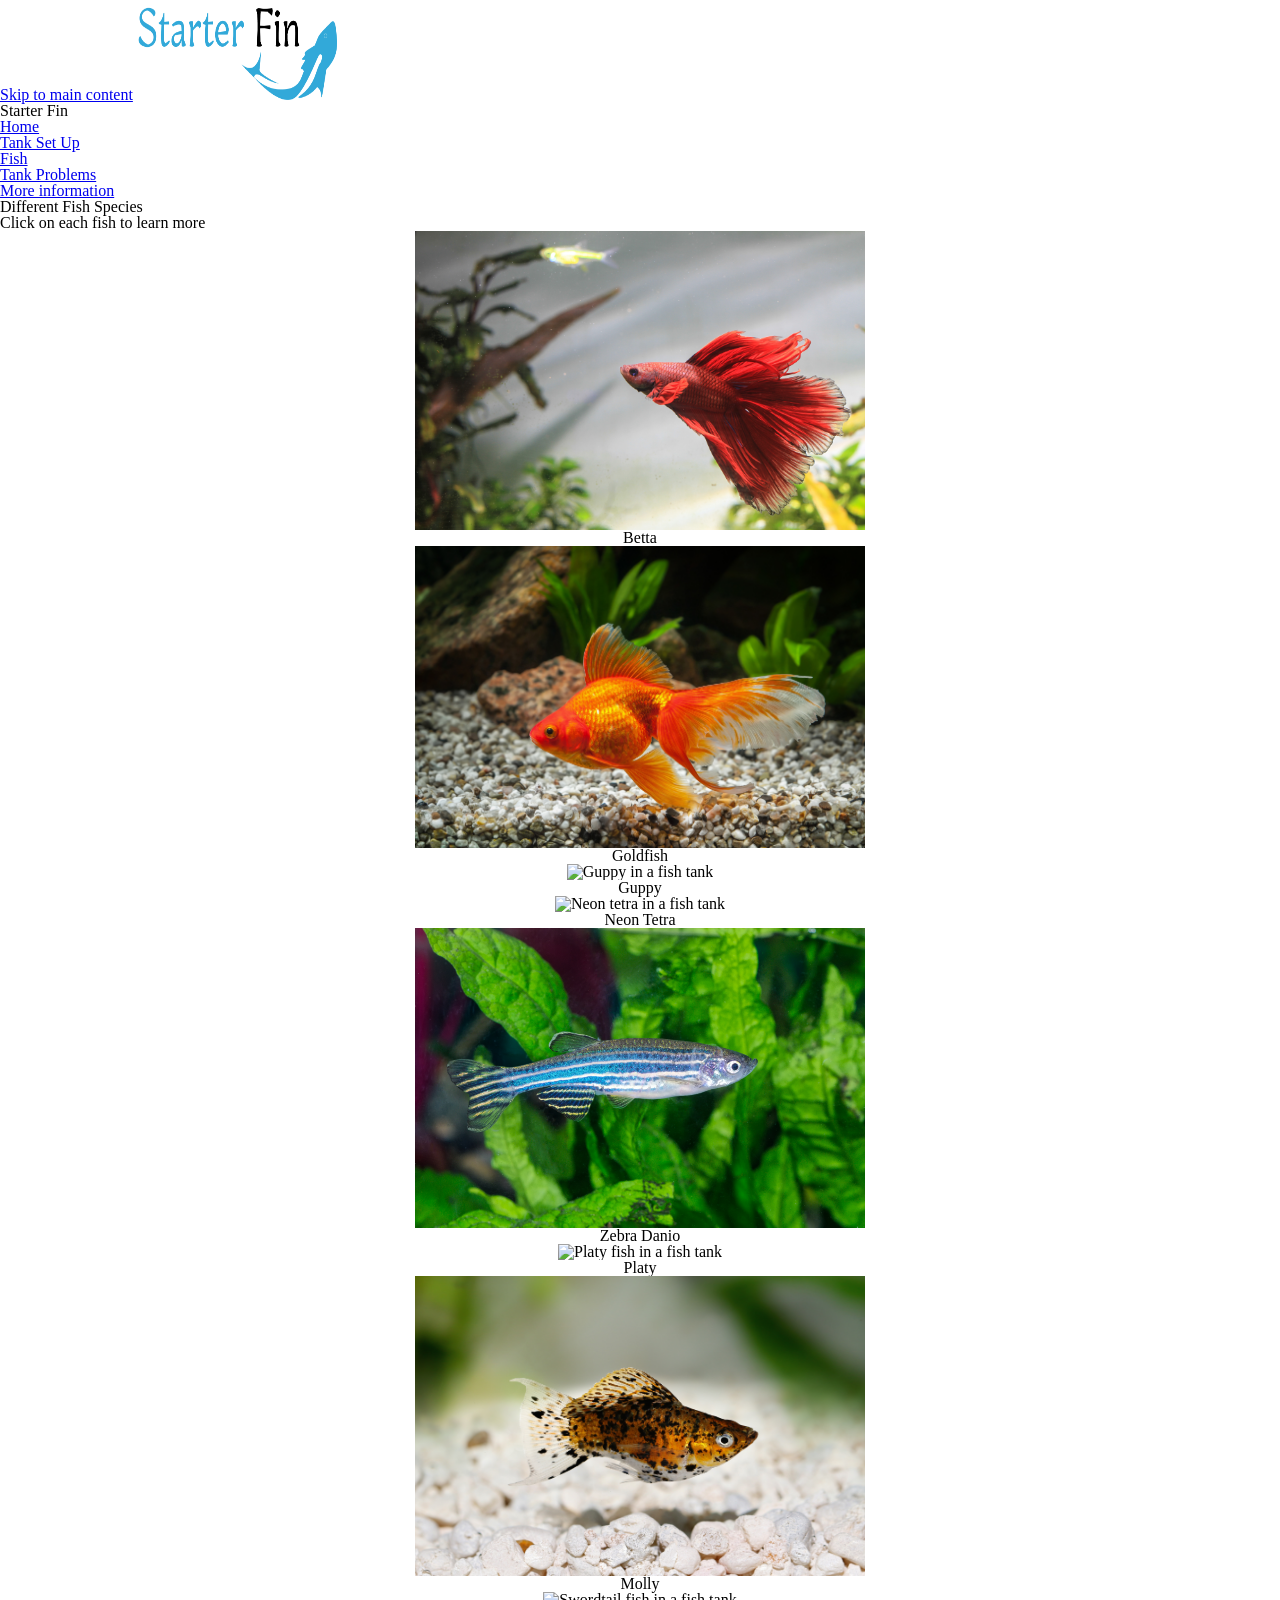
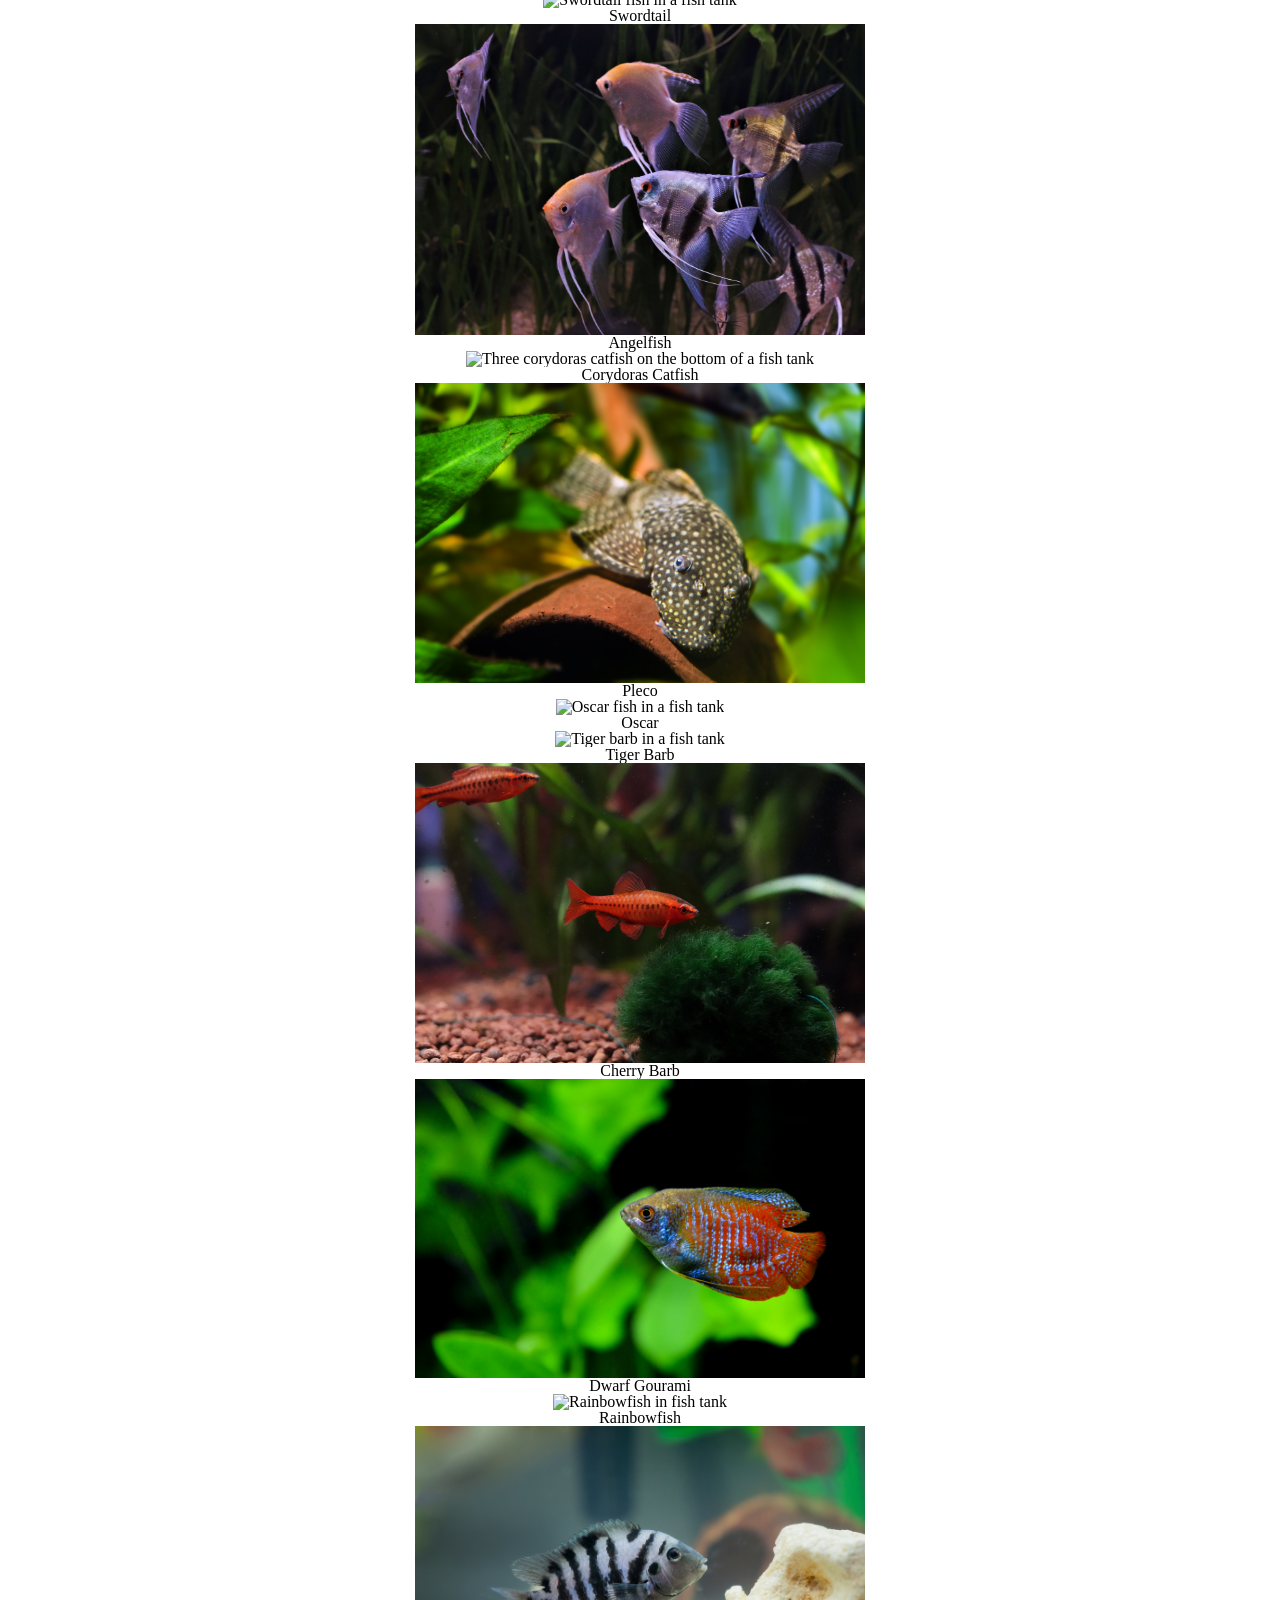
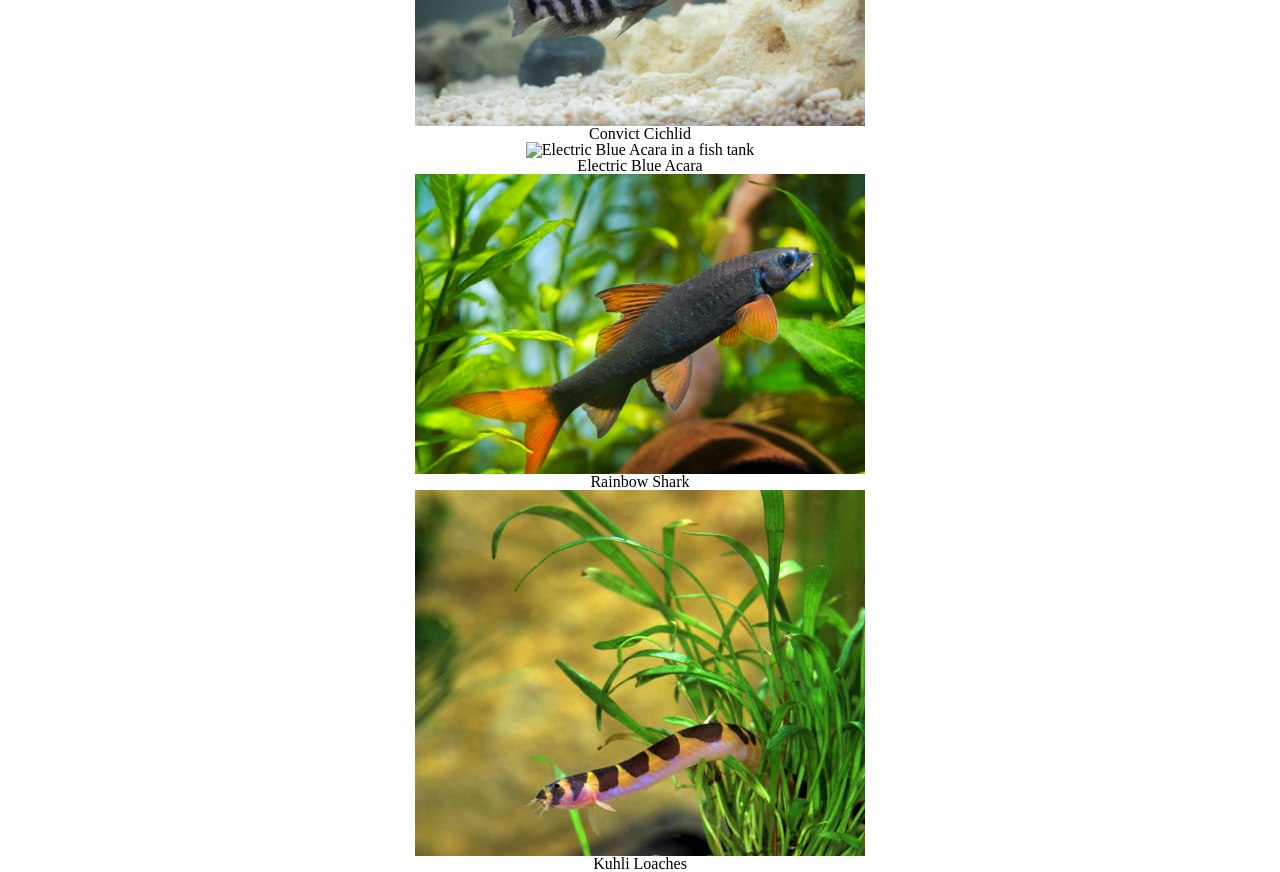
==== fish.html @ 80aa9c5f "Updates" ====
<!doctype html>
<html lang="en">
    <head>
        <title>Fish Compatibility Guide & Tank Mate Chart | Starter Fin</title>
        <meta name="robots" content="index, follow">
        <meta charset="UTF-8">
        <meta name="viewport" content="width=device-width, initial-scale=1.0">
        <meta name="author" content="Abby Napier">
        <meta name="description" content=""><!--TO DO-->
	    <meta property="og:title" content="!"><!--TO DO-->
	    <meta property="og:url" content=""><!--TO DO-->
	    <meta property="og:type" content="Website">
	    <meta property="og:image" content=""><!--TO DO-->
        <link rel="apple-touch-icon" sizes="180x180" href="images/apple-touch-icon.png">
        <link rel="icon" type="image/png" sizes="32x32" href="images/favicon-32x32.png">
        <link rel="icon" type="image/png" sizes="16x16" href="images/favicon-16x16.png">
        <link rel="manifest" href="images/site.webmanifest">
        <link rel="stylesheet" href="styles.css">
        <script src="https://code.jquery.com/jquery-3.6.0.min.js"></script>
	    <script src="myScript.js"></script>
    </head>
    <body>
        <header>
                 <a class="skip-link" href='#main'>Skip to main content</a><!--CSS THIS-->
                 <img src="images/logo-light.png" alt="starter fin with fish logo underneath">
                <h1>Starter Fin</h1>
                <nav>
                    <ul>
                        <li><a href="index.html">Home</a></li>
                        <li><a href="tank_setup.html">Tank Set Up</a></li>
                        <li><a href="#">Fish</a></li>
                        <li><a href="problems.html">Tank Problems</a></li>
                        <li><a href="links.html">More information</a></li>
                    </ul>
                </nav>
        </header>
        <main id="main">
            <h2>Different Fish Species</h2>
            <h3>Click on each fish to learn more</h3>
            <div class="fish-types">
                <div class="fish-item" id="fish1">
                    <img src="images/betta.jpeg" alt="Betta Fish in a fish tank">
                    <span>Betta</span>
                </div>
                <div class="fish-item" id="fish2">
                    <img src="images/goldfish.jpeg" alt="Goldfish in a fish tank">
                    <span>Goldfish</span>
                </div>
                <div class="fish-item" id="fish3">
                    <img src="images/guppy.jpeg" alt="Guppy in a fish tank">
                    <span>Guppy</span>
                </div>
                <div class="fish-item" id="fish4">
                    <img src="images/neon-tetra.jpeg" alt="Neon tetra in a fish tank">
                    <span>Neon Tetra</span>
                </div>
                <div class="fish-item" id="fish5">
                    <img src="images/danio.jpeg" alt="Zebra danio in a fish tank">
                    <span>Zebra Danio</span>
                </div>
                <div class="fish-item" id="fish6">
                    <img src="images/platty.jpeg" alt="Platy fish in a fish tank">
                    <span>Platy</span>
                </div>
                <div class="fish-item" id="fish7">
                    <img src="images/molly.jpeg" alt="Molly fish in a fish tank">
                    <span>Molly</span>
                </div>
                <div class="fish-item" id="fish8">
                    <img src="images/swordtail.jpeg" alt="Swordtail fish in a fish tank">
                    <span>Swordtail</span>
                </div>
                <div class="fish-item" id="fish9">
                    <img src="images/angelfish.jpeg" alt="Several angelfish in a fish tank">
                    <span>Angelfish</span>
                </div>
                <div class="fish-item" id="fish10">
                    <img src="images/cory.jpeg" alt="Three corydoras catfish on the bottom of a fish tank">
                    <span>Corydoras Catfish</span>
                </div>
                <div class="fish-item" id="fish11">
                    <img src="images/pleco.jpeg" alt="Pleco fish on a coconut shell in a fish tank">
                    <span>Pleco</span>
                </div>
                <div class="fish-item" id="fish12">
                    <img src="images/oscar.jpeg" alt="Oscar fish in a fish tank">
                    <span>Oscar</span>
                </div>
                <div class="fish-item" id="fish13">
                    <img src="images/tigerbarb.jpeg" alt="Tiger barb in a fish tank">
                    <span>Tiger Barb</span>
                </div>
                <div class="fish-item" id="fish14">
                    <img src="images/cherrybarb.jpeg" alt="Cherry barb swimming">
                    <span>Cherry Barb</span>
                </div>
                <div class="fish-item" id="fish15">
                    <img src="images/dwarfgourami.jpeg" alt="Dwarf gourami swimming in a fish tank">
                    <span>Dwarf Gourami</span>
                </div>
                <div class="fish-item" id="fish16">
                    <img src="images/rainbowfish.jpeg" alt="Rainbowfish in fish tank">
                    <span>Rainbowfish</span>
                </div>
                <div class="fish-item" id="fish17">
                    <img src="images/convictcichled.jpeg" alt="Convict Cichlid in a fish tank">
                    <span>Convict Cichlid</span>
                </div>
                <div class="fish-item" id="fish18">
                    <img src="images/electricblueacara.jpeg" alt="Electric Blue Acara in a fish tank">
                    <span>Electric Blue Acara</span>
                </div>
                <div class="fish-item" id="fish19">
                    <img src="images/rainbowshark.jpeg" alt="Rainbow shark in a fish tank">
                    <span>Rainbow Shark</span>
                </div>
                <div class="fish-item" id="fish20">
                    <img src="images/loach.jpeg" alt="Kuhli loach in a fish tank">
                    <span>Kuhli Loaches</span>
                </div>

            </div>
            
        </main>
        <footer>

        </footer>
    </body>
</html>
---- styles.css ----
/* http://meyerweb.com/eric/tools/css/reset/ 
   v2.0 | 20110126
   License: none (public domain)
*/

html, body, div, span, applet, object, iframe,
h1, h2, h3, h4, h5, h6, p, blockquote, pre,
a, abbr, acronym, address, big, cite, code,
del, dfn, em, img, ins, kbd, q, s, samp,
small, strike, strong, sub, sup, tt, var,
b, u, i, center,
dl, dt, dd, ol, ul, li,
fieldset, form, label, legend,
table, caption, tbody, tfoot, thead, tr, th, td,
article, aside, canvas, details, embed, 
figure, figcaption, footer, header, hgroup, 
menu, nav, output, ruby, section, summary,
time, mark, audio, video {
	margin: 0;
	padding: 0;
	border: 0;
	font-size: 100%;
	font: inherit;
	vertical-align: baseline;
}
/* HTML5 display-role reset for older browsers */
article, aside, details, figcaption, figure, 
footer, header, hgroup, menu, nav, section {
	display: block;
}
body {
	line-height: 1;
}
ol, ul {
	list-style: none;
}
blockquote, q {
	quotes: none;
}
blockquote:before, blockquote:after,
q:before, q:after {
	content: '';
	content: none;
}
table {
	border-collapse: collapse;
	border-spacing: 0;
}


/*Code by Abby Napier */

.fish-item {
    cursor: pointer;
    display: flex;
    flex-direction: column; 
    margin: auto;
    align-items: center;  
    max-width: 450px;    
            
}

.fish-item img {
    max-width: 450px;       
}

.fish-info {
    display: none;
    max-width: 450px;      
    text-align: center;
}

#fish-problems img, #tank-problems img{
    max-width: 600px;
}

header img{
    width: 200px;
    height: 100px;
}
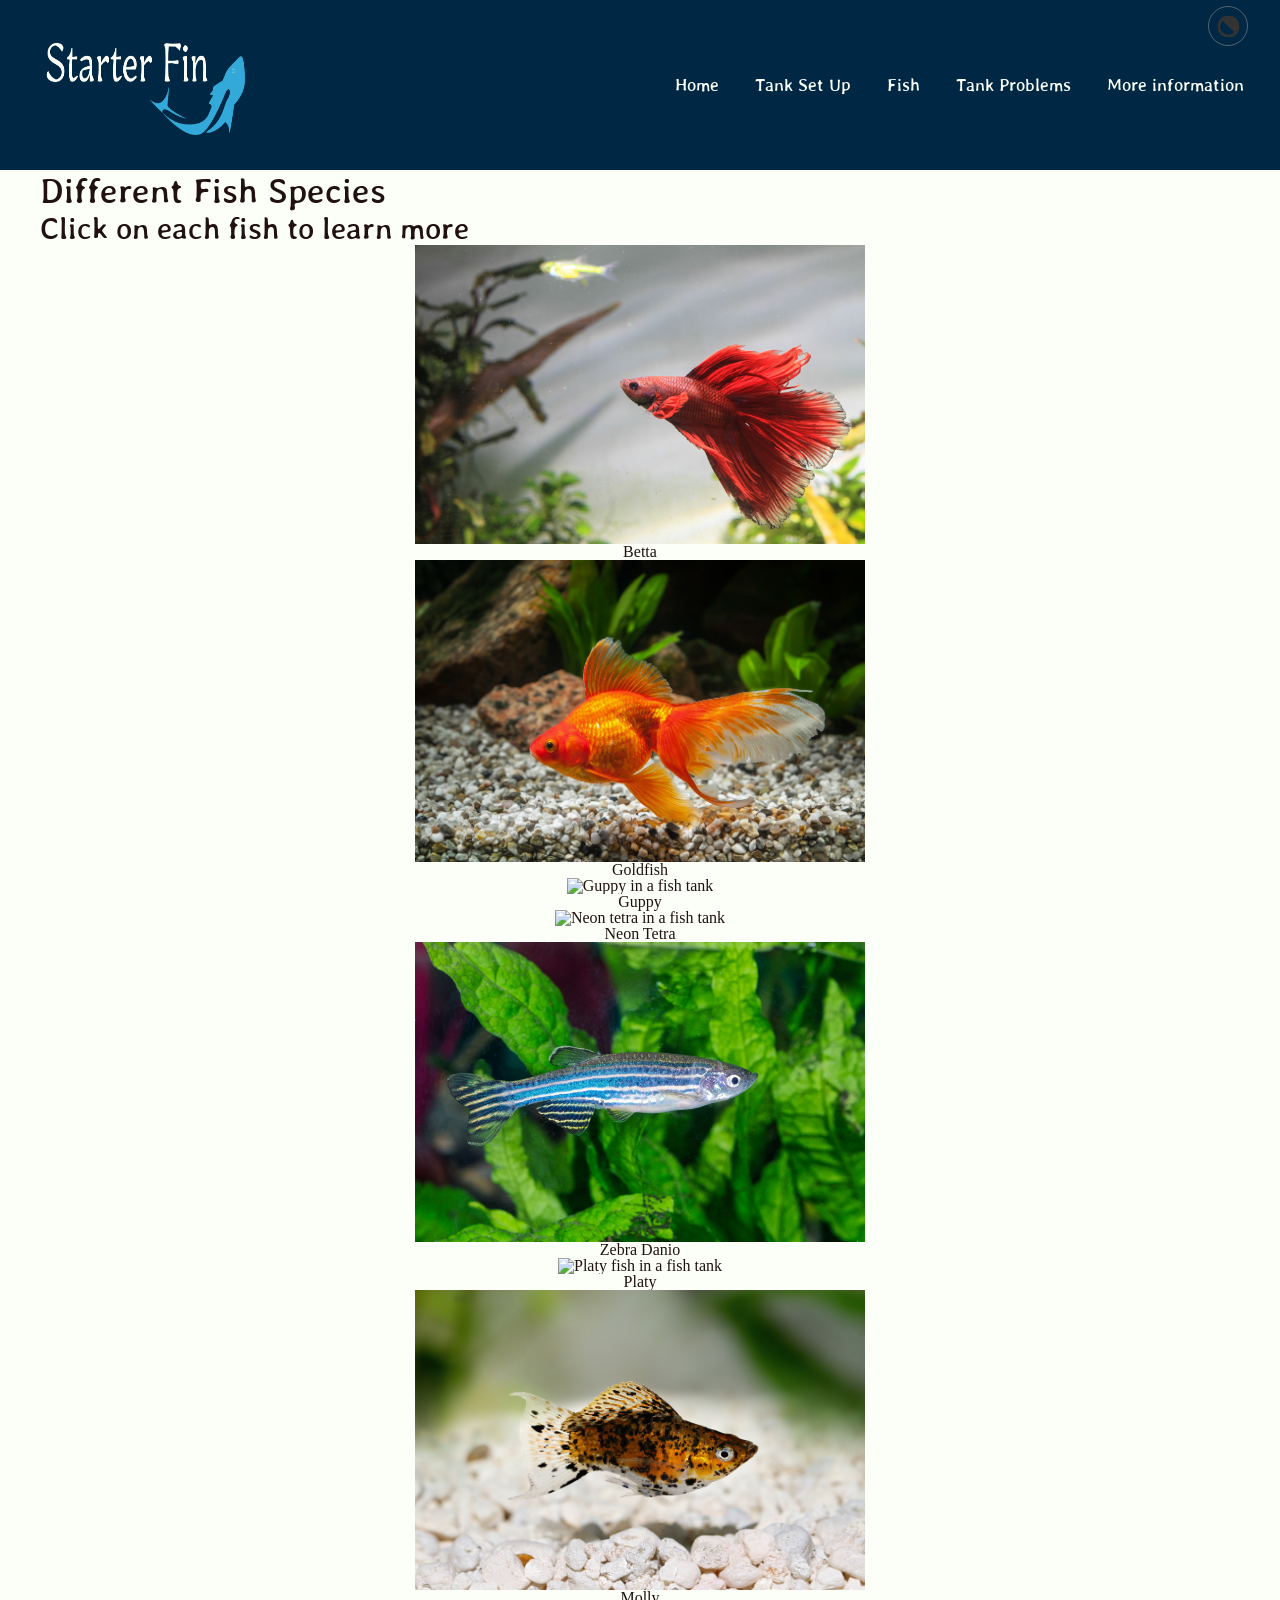
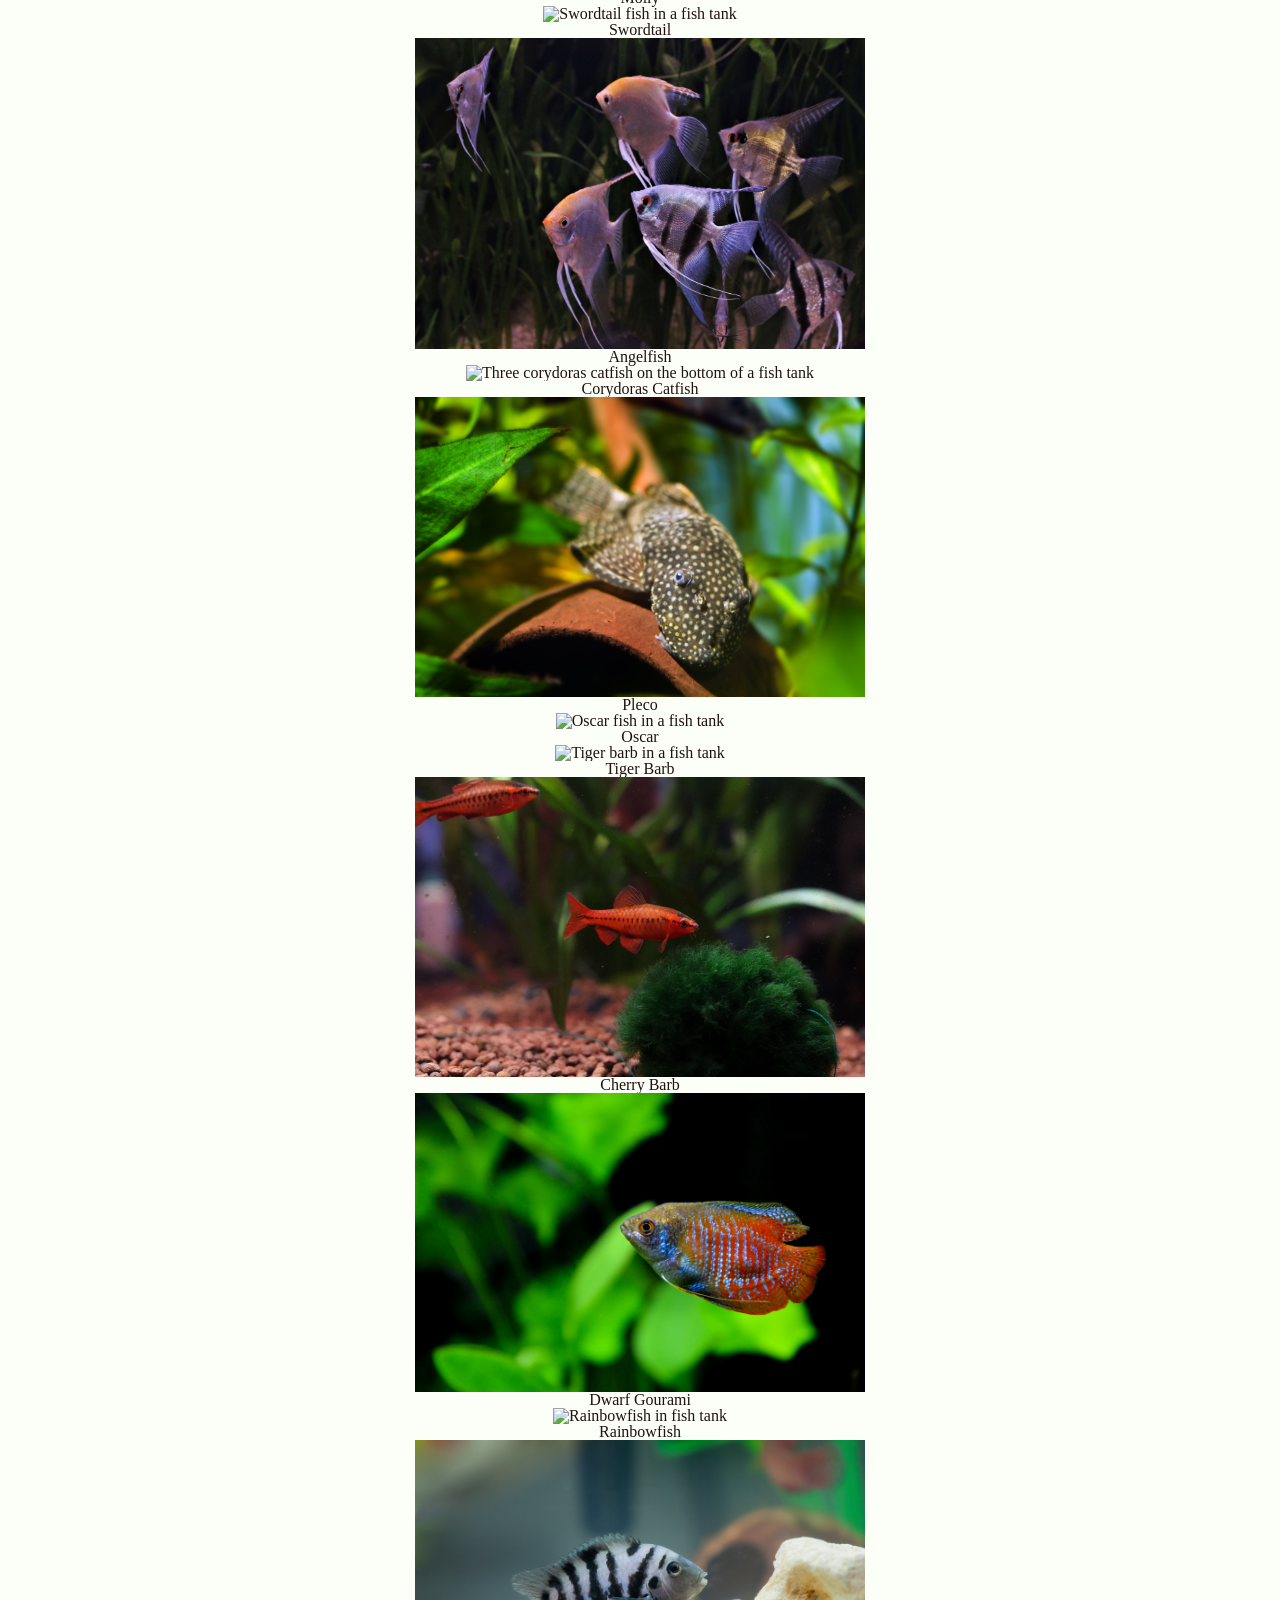
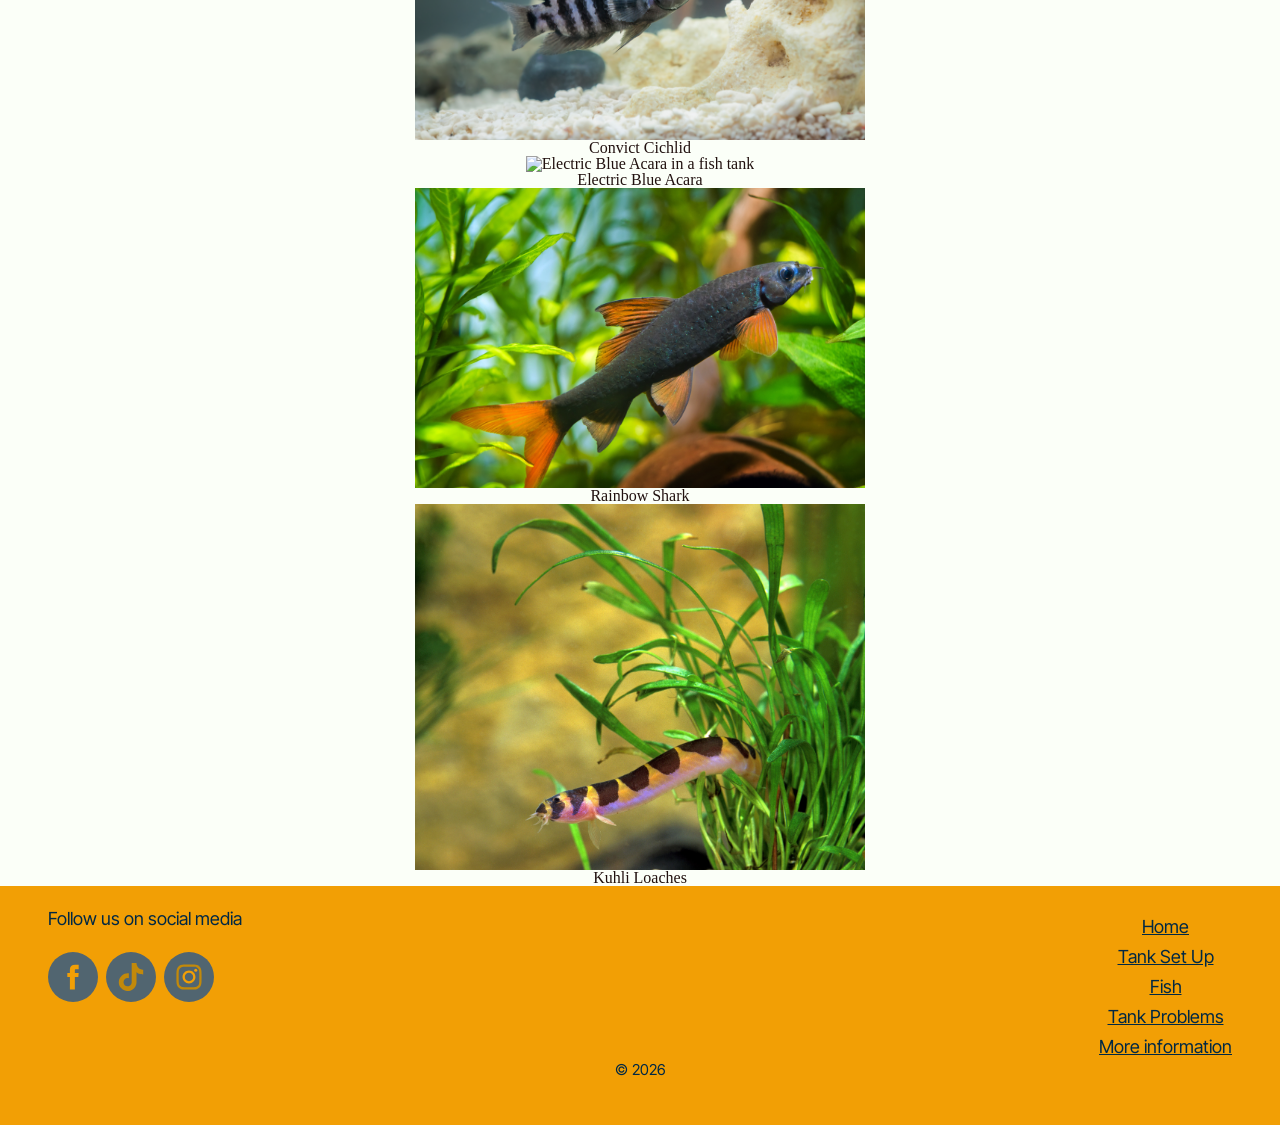
==== commit bded7bd1: "updates" ====
--- a/fish.html
+++ b/fish.html
@@ -10,7 +10,10 @@
 	    <meta property="og:title" content="!"><!--TO DO-->
 	    <meta property="og:url" content=""><!--TO DO-->
 	    <meta property="og:type" content="Website">
-	    <meta property="og:image" content=""><!--TO DO-->
+	   <!--Photo from Unsplash-->
+	    <meta property="og:image" content="https://images.unsplash.com/photo-1519657635301-68bb60c798f7?q=80&w=2065&auto=format&fit=crop&ixlib=rb-4.1.0&ixid=M3wxMjA3fDB8MHxwaG90by1wYWdlfHx8fGVufDB8fHx8fA%3D%3D">
+        <meta property="og:image:width" content="1200"> 
+        <meta property="og:image:height" content="630">
         <link rel="apple-touch-icon" sizes="180x180" href="images/apple-touch-icon.png">
         <link rel="icon" type="image/png" sizes="32x32" href="images/favicon-32x32.png">
         <link rel="icon" type="image/png" sizes="16x16" href="images/favicon-16x16.png">
@@ -18,25 +21,55 @@
         <link rel="stylesheet" href="styles.css">
         <script src="https://code.jquery.com/jquery-3.6.0.min.js"></script>
 	    <script src="myScript.js"></script>
+        <style>
+        @import url('https://fonts.googleapis.com/css2?family=Chicle&family=Inter+Tight:ital,wght@0,100..900;1,100..900&family=Stylish&display=swap');
+        </style>
     </head>
     <body>
         <header>
-                 <a class="skip-link" href='#main'>Skip to main content</a><!--CSS THIS-->
+                 <a class="skip-link" href='#main'>Skip to main content</a>
+                 <button id="light-toggle" aria-label="Toggle for light/dark mode">
+                <svg width="35px" height="35px" viewBox="0 0 100 100" xmlns="http://www.w3.org/2000/svg">
+                    <defs>
+                    <clipPath id="a">
+                        <path d="m18.512 18.512h62.977v62.977h-62.977z" />
+                    </clipPath>
+                    </defs>
+                    <g clip-path="url(#a)">
+                    <path d="m65.098 68.164c-9.2812 7.7266-23.09 7.2422-31.797-1.4648-8.707-8.7031-9.1953-22.516-1.4648-31.793 0.74609-0.89844 2.1016-0.96875 2.9258-0.14453l30.473 30.477c0.82422 0.82422 0.75391 2.1797-0.13672 2.9258m7.168-40.43c-12.297-12.297-32.234-12.297-44.531 0-12.297 12.301-12.297 32.234 0 44.531s32.234 12.297 44.531 0 12.297-32.23 0-44.531" fill="#333" fill-rule="evenodd" />
+                    </g>
+                </svg>
+                </button>
                  <img src="images/logo-light.png" alt="starter fin with fish logo underneath">
-                <h1>Starter Fin</h1>
-                <nav>
-                    <ul>
+                  <nav>
+                    <button class="nav-toggle" aria-label="Toggle navigation">
+                        <span></span>
+                        <span></span>
+                        <span></span>
+                    </button>
+                    <ul class="nav-menu">
                         <li><a href="index.html">Home</a></li>
                         <li><a href="tank_setup.html">Tank Set Up</a></li>
                         <li><a href="#">Fish</a></li>
                         <li><a href="problems.html">Tank Problems</a></li>
                         <li><a href="links.html">More information</a></li>
                     </ul>
+                    <span class="ripple"></span>
+
                 </nav>
+                <script>
+                    const toggleButton = document.querySelector(".nav-toggle");
+                    const navMenu = document.querySelector(".nav-menu");
+
+                    toggleButton.addEventListener("click", () => {
+                        navMenu.classList.toggle("active");
+                        toggleButton.classList.toggle("open");
+                    });
+                </script>
         </header>
         <main id="main">
-            <h2>Different Fish Species</h2>
-            <h3>Click on each fish to learn more</h3>
+            <h1>Different Fish Species</h1>
+            <h2>Click on each fish to learn more</h2>
             <div class="fish-types">
                 <div class="fish-item" id="fish1">
                     <img src="images/betta.jpeg" alt="Betta Fish in a fish tank">
@@ -123,7 +156,39 @@
             
         </main>
         <footer>
+ <div class="socialText"><p>Follow us on social media</p></div>
+            <!-- Social Media Icon Set Made With NiftyButtons.com -->
+            <div class="social-icons" style="display: flex; gap: 8px; flex-wrap: wrap; justify-content: center;">
+            <a href="#" target="_blank" rel="noopener" style="display: inline-flex; align-items: center; justify-content: center; width: 36px; height: 36px; padding: 7px; background: linear-gradient(135deg, #516570 0%, #516570 100%); border-radius: 50%; color: #f29f05; text-decoration: none;" >
+                <svg class="niftybutton-facebook" data-donate="true" data-tag="fac" data-name="Facebook" viewBox="0 0 512 512" preserveAspectRatio="xMidYMid meet" width="36px" height="36px" style="width: 36px; height: 36px; display: block; fill: #f29f05;"><title>Facebook social icon</title>
+                <path d="M211.9 197.4h-36.7v59.9h36.7V433.1h70.5V256.5h49.2l5.2-59.1h-54.4c0 0 0-22.1 0-33.7 0-13.9 2.8-19.5 16.3-19.5 10.9 0 38.2 0 38.2 0V82.9c0 0-40.2 0-48.8 0 -52.5 0-76.1 23.1-76.1 67.3C211.9 188.8 211.9 197.4 211.9 197.4z" fill="#f29f05"></path>
+            </svg>
+            </a>
+            <a href="#" target="_blank" rel="noopener" style="display: inline-flex; align-items: center; justify-content: center; width: 36px; height: 36px; padding: 7px; background: linear-gradient(135deg, #516570 0%, #516570 100%); border-radius: 50%; color: #f29f05; text-decoration: none;" >
+                <svg class="niftybutton-tiktok" data-donate="true" data-tag="tic" data-name="TikTok" viewBox="0 0 512 512" preserveAspectRatio="xMidYMid meet" width="36px" height="36px" style="width: 36px; height: 36px; display: block; fill: #f29f05;"><title>TikTok social icon</title>
+                <path d="M 386.160156 141.550781 C 383.457031 140.15625 380.832031 138.625 378.285156 136.964844 C 370.878906 132.070312 364.085938 126.300781 358.058594 119.785156 C 342.976562 102.523438 337.339844 85.015625 335.265625 72.757812 L 335.351562 72.757812 C 333.617188 62.582031 334.332031 56 334.441406 56 L 265.742188 56 L 265.742188 321.648438 C 265.742188 325.214844 265.742188 328.742188 265.589844 332.226562 C 265.589844 332.660156 265.550781 333.058594 265.523438 333.523438 C 265.523438 333.714844 265.523438 333.917969 265.484375 334.117188 C 265.484375 334.167969 265.484375 334.214844 265.484375 334.265625 C 264.011719 353.621094 253.011719 370.976562 236.132812 380.566406 C 227.472656 385.496094 217.675781 388.078125 207.707031 388.066406 C 175.699219 388.066406 149.757812 361.964844 149.757812 329.734375 C 149.757812 297.5 175.699219 271.398438 207.707031 271.398438 C 213.765625 271.394531 219.789062 272.347656 225.550781 274.226562 L 225.632812 204.273438 C 190.277344 199.707031 154.621094 210.136719 127.300781 233.042969 C 115.457031 243.328125 105.503906 255.605469 97.882812 269.316406 C 94.984375 274.316406 84.042969 294.410156 82.714844 327.015625 C 81.882812 345.523438 87.441406 364.699219 90.089844 372.625 L 90.089844 372.792969 C 91.757812 377.457031 98.214844 393.382812 108.742188 406.808594 C 117.230469 417.578125 127.253906 427.035156 138.5 434.882812 L 138.5 434.714844 L 138.667969 434.882812 C 171.925781 457.484375 208.800781 456 208.800781 456 C 215.183594 455.742188 236.566406 456 260.851562 444.492188 C 287.785156 431.734375 303.117188 412.726562 303.117188 412.726562 C 312.914062 401.367188 320.703125 388.425781 326.148438 374.449219 C 332.367188 358.109375 334.441406 338.507812 334.441406 330.675781 L 334.441406 189.742188 C 335.273438 190.242188 346.375 197.582031 346.375 197.582031 C 346.375 197.582031 362.367188 207.832031 387.316406 214.507812 C 405.214844 219.257812 429.332031 220.257812 429.332031 220.257812 L 429.332031 152.058594 C 420.882812 152.976562 403.726562 150.308594 386.160156 141.550781 Z M 386.160156 141.550781" fill="#C2890A"></path>
+            </svg>
+            </a>
+            <a href="#" target="_blank" rel="noopener" style="display: inline-flex; align-items: center; justify-content: center; width: 36px; height: 36px; padding: 7px; background: linear-gradient(135deg, #516570 0%, #516570 100%); border-radius: 50%; color: #f29f05; text-decoration: none;" >
+                <svg class="niftybutton-instagram" data-donate="true" data-tag="ins" data-name="Instagram" viewBox="0 0 512 512" preserveAspectRatio="xMidYMid meet" width="36px" height="36px" style="width: 36px; height: 36px; display: block; fill: #f29f05;"><title>Instagram social icon</title>
+                <path d="M256 109.3c47.8 0 53.4 0.2 72.3 1 17.4 0.8 26.9 3.7 33.2 6.2 8.4 3.2 14.3 7.1 20.6 13.4 6.3 6.3 10.1 12.2 13.4 20.6 2.5 6.3 5.4 15.8 6.2 33.2 0.9 18.9 1 24.5 1 72.3s-0.2 53.4-1 72.3c-0.8 17.4-3.7 26.9-6.2 33.2 -3.2 8.4-7.1 14.3-13.4 20.6 -6.3 6.3-12.2 10.1-20.6 13.4 -6.3 2.5-15.8 5.4-33.2 6.2 -18.9 0.9-24.5 1-72.3 1s-53.4-0.2-72.3-1c-17.4-0.8-26.9-3.7-33.2-6.2 -8.4-3.2-14.3-7.1-20.6-13.4 -6.3-6.3-10.1-12.2-13.4-20.6 -2.5-6.3-5.4-15.8-6.2-33.2 -0.9-18.9-1-24.5-1-72.3s0.2-53.4 1-72.3c0.8-17.4 3.7-26.9 6.2-33.2 3.2-8.4 7.1-14.3 13.4-20.6 6.3-6.3 12.2-10.1 20.6-13.4 6.3-2.5 15.8-5.4 33.2-6.2C202.6 109.5 208.2 109.3 256 109.3M256 77.1c-48.6 0-54.7 0.2-73.8 1.1 -19 0.9-32.1 3.9-43.4 8.3 -11.8 4.6-21.7 10.7-31.7 20.6 -9.9 9.9-16.1 19.9-20.6 31.7 -4.4 11.4-7.4 24.4-8.3 43.4 -0.9 19.1-1.1 25.2-1.1 73.8 0 48.6 0.2 54.7 1.1 73.8 0.9 19 3.9 32.1 8.3 43.4 4.6 11.8 10.7 21.7 20.6 31.7 9.9 9.9 19.9 16.1 31.7 20.6 11.4 4.4 24.4 7.4 43.4 8.3 19.1 0.9 25.2 1.1 73.8 1.1s54.7-0.2 73.8-1.1c19-0.9 32.1-3.9 43.4-8.3 11.8-4.6 21.7-10.7 31.7-20.6 9.9-9.9 16.1-19.9 20.6-31.7 4.4-11.4 7.4-24.4 8.3-43.4 0.9-19.1 1.1-25.2 1.1-73.8s-0.2-54.7-1.1-73.8c-0.9-19-3.9-32.1-8.3-43.4 -4.6-11.8-10.7-21.7-20.6-31.7 -9.9-9.9-19.9-16.1-31.7-20.6 -11.4-4.4-24.4-7.4-43.4-8.3C310.7 77.3 304.6 77.1 256 77.1L256 77.1z" fill="#C2890A"></path>
+                <path d="M256 164.1c-50.7 0-91.9 41.1-91.9 91.9s41.1 91.9 91.9 91.9 91.9-41.1 91.9-91.9S306.7 164.1 256 164.1zM256 315.6c-32.9 0-59.6-26.7-59.6-59.6s26.7-59.6 59.6-59.6 59.6 26.7 59.6 59.6S288.9 315.6 256 315.6z" fill="#f29f05"></path>
+                <circle cx="351.5" cy="160.5" r="21.5" fill="#f29f05"></circle>
+            </svg>
+            </a>
+            </div>
 
+            <div class="footerNav">
+                    <ul>
+                        <li><a href="index.html">Home</a></li>
+                        <li><a href="tank_setup.html">Tank Set Up</a></li>
+                        <li><a href="#">Fish</a></li>
+                        <li><a href="problems.html">Tank Problems</a></li>
+                        <li><a href="links.html">More information</a></li>
+                    </ul>
+            </div>
+
+            <div class="copyright"><p> &copy; 2026</p></div>
         </footer>
     </body>
 </html>
--- a/styles.css
+++ b/styles.css
@@ -51,6 +51,416 @@
 
 /*Code by Abby Napier */
 
+:root{
+    --lt-blue: #32A9D9;
+    --dk-blue: #002844;
+    --orange: #f29f05;
+    --white: #FBFFF8;
+    --black: #21110F;
+    --gray: #516570;
+    --body-font: "Inter Tight", sans-serif;
+    --header-font:  "Stylish", sans-serif;
+}
+
+/*Site wide*/
+
+/*Skip Link*/
+.skip-link{
+  position: absolute;
+  left: -10000px;
+  top: auto;
+  width: 1px;
+  height: 1px;
+  overflow: hidden;
+}
+
+
+main{
+    margin: auto;
+    max-width: 1200px;
+}
+
+p, ul{
+    font-size: 18px;
+    font-family: var(--body-font);
+}
+
+h1{
+    font-size: 40px;
+    font-family: var(--header-font);
+}
+
+h2{
+    font-size: 35px;
+    font-family: var(--header-font);
+}
+
+h3{
+    font-size: 30px;
+    font-family: var(--header-font);
+}
+
+h4{
+    font-size: 25px;
+    font-family: var(--header-font);
+}
+
+header {
+    display: flex;
+    justify-content: space-between;
+    align-items: center;
+    padding: 10px 20px;
+    background-color: var(--dk-blue);
+    position: relative;
+}
+
+header img{
+    margin: 25px;
+    width: 100px;
+    height: 50px;
+    max-width: 100%;
+    
+}
+
+b{
+    font-weight: bold;
+}
+
+/*Navigation*/
+
+nav a{
+    text-decoration: none;
+    font-family: var(--header-font);
+    font-size: 20px;
+    text-align: center;
+    color: var(--white);
+    position: relative;   
+    z-index: 1;
+}
+
+.nav-toggle {
+    background: transparent;
+    border: none;
+    cursor: pointer;
+    width: 40px;
+    height: 32px;
+    position: absolute;
+    top: 50%;            
+    right: 3rem;
+    margin-top: 1rem;
+    transform: translateY(-50%); 
+    display: block; 
+}
+
+
+.nav-toggle span {
+    position: absolute;
+    width: 100%;
+    height: 3px;
+    background-color: white;
+    border-radius: 2px;
+    transition: 0.3s ease;
+    transform-origin: center;
+}
+
+
+.nav-menu {
+    position: absolute;   
+    top: 100%;            
+    right: 5px;
+    width: 100%;
+    display: none;
+    list-style: none;
+    padding: 1rem;
+    margin: 0;
+    background-color: var(--dk-blue);
+    outline: solid 3px var(--orange);
+    z-index: 99;  
+    width: 9rem;
+    flex-direction: column;
+    line-height: 40px;
+}
+
+
+.nav-menu.active {
+    display: flex;
+}
+
+
+.nav-toggle span:nth-child(1) {
+    top: 6px;
+}
+
+.nav-toggle span:nth-child(2) {
+    top: 14px;
+}
+
+.nav-toggle span:nth-child(3) {
+    top: 22px;
+}
+
+.nav-toggle.open span:nth-child(1) {
+    top: 14px;
+    transform: rotate(45deg);
+}
+
+.nav-toggle.open span:nth-child(2) {
+    opacity: 0;
+}
+
+.nav-toggle.open span:nth-child(3) {
+    top: 14px;
+    transform: rotate(-45deg);
+}
+
+
+
+
+/*Light and dark modes for background*/
+body.light-mode {
+  background-color: var(--white);
+  color: var(--black);
+}
+
+body.dark-mode {
+  background-color: var(--dk-blue);
+  color: var(--white);
+}
+
+
+/*Light/Dark toggle*/
+#light-toggle {
+  position: absolute;
+  top: 0.4rem;
+  right: 1rem;
+  width: 40px;
+  height: 40px;
+  border-radius: 50%;
+  background-color: var(--dk-blue);
+  border: 1px solid var(--gray);
+  cursor: pointer;
+  display: inline-flex;
+  align-items: center;
+  justify-content: center;
+  padding: 0;
+  margin: 0;
+  box-sizing: border-box;
+  appearance: none;
+  z-index: 1;
+}
+
+/*Footer*/
+footer{
+    background-color: var(--orange);
+    color: var(--dk-blue);
+}
+
+.footerNav{
+    text-align: center;
+    padding-top: 1rem;
+}
+
+.footerNav ul{
+    list-style: none;
+    line-height: 30px;
+}
+
+.footerNav a{
+    color: var(--dk-blue); 
+}
+
+
+.socialText{
+ text-align: center;
+ padding-top: 1rem;
+}
+
+.social-icons{
+    padding-top: 1rem;
+    
+}
+
+.copyright p{
+    text-align: center;
+    font-size: 15px;
+    padding-bottom: 2rem;
+    padding-top: 1rem;
+}
+
+/*Home Page*/
+#home_page{
+    background-color: var(--dk-blue);
+    color: var(--white);
+}
+
+#home_page img{
+    max-width: 100%;
+    margin: 3rem 0;
+    mask-image: linear-gradient(
+        to bottom,
+        transparent 0%,
+        var(--dk-blue) 10%,
+        var(--dk-blue) 90%,
+        transparent 100%
+    );
+
+    -webkit-mask-image: linear-gradient(
+        to bottom,
+        transparent 0%,
+        var(--dk-blue) 10%,
+        var(--dk-blue) 90%,
+        transparent 100%
+    );
+}
+
+#home_page h1{
+    text-align: center;
+}
+
+#home_page main p{
+    line-height: 25px;
+    text-align: center;
+    padding: 0 20px;
+    margin: auto;
+}
+
+#facts{
+    background-color: var(--white);
+    color: var(--black);
+    padding: 1rem;
+    margin-top: 5rem;
+    margin-bottom: 5rem;
+    box-shadow: 0 4px 8px 0 rgba(0, 0, 0, 0.522), 0 6px 20px 0 rgba(0, 0, 0, 0.438);
+    border: solid 3px var(--gray);
+}
+
+#facts h3{
+    text-align: center;
+    margin-bottom: 20px;
+}
+
+#facts ul{
+    margin: 0 50px;
+    list-style-type: circle;
+}
+
+#facts li{
+    margin-top: 20px;
+}
+
+#facts li::marker {
+  color: var(--lt-blue);
+}
+
+body.dark-mode #facts{
+    background-color: var(--dk-blue);
+    color: var(--white);
+}
+
+body.light-mode #facts{
+    background-color: var(--white);
+    color: var(--black);
+}
+
+
+
+/*Tank Set Up Page*/
+
+#tank-setup main{
+    margin: auto;
+    padding: 30px;
+    line-height: 30px;
+}
+
+#tank-setup main a{
+    color: var(--orange);
+}
+
+#tank-setup main img{
+    max-width: 100%; 
+    height: auto;
+    padding-bottom: 1rem;
+    display: block; 
+    margin-left: auto; 
+    margin-right: auto;
+}
+
+#tank-setup h1, #tank-setup h2, #tank-setup h3, #tank-setup h4{
+    padding: 1rem 0;
+    text-align: center;
+}
+
+#result{
+    padding-top: 1rem;
+}
+
+#calcButton{
+    padding: 5px;
+    background-color: var(--orange);
+    cursor: pointer;
+    border-radius: 5px;
+    font-size: 18px;
+    font-family: var(--body-font);
+    color: var(--dk-blue);
+    border: none;
+    box-shadow:  1px 1px 1px  #CC5500;
+    width: 10rem;
+    margin: auto;
+}
+
+#calcButton:hover{
+    box-shadow: inset 3px 3px 3px  #CC5500;
+}
+
+#fish-count{
+    display: grid;
+    text-align: center;
+    padding: 1rem 0 2rem 0;
+    background-image: url("images/water.png");
+    background-size: cover;
+    background-position: center;
+    min-height: 300px;
+    max-width: 100%;
+}
+
+.stock-grid {
+    margin-top: 1rem;
+}
+
+
+#gallons{
+    width: 12.5rem;
+    font-size: 18px;
+    font-family: var(--body-font);
+    margin:20px auto;
+}
+
+#tank-setup main ul{
+    margin: 0 50px;
+    list-style-type: disc;
+
+}
+
+
+#tank-setup main li::marker {
+  color: var(--lt-blue);
+  font-size: 1.5em;
+}
+
+#setup-water-fish{
+    margin-top: 4rem;
+}
+
+#add-fish, #water-parameters, #tank-interior, #water-prep, #selecting-fish, #selecting-fish-tanks{
+    border: solid 1px var(--lt-blue);
+    margin: 1rem 0;
+}
+
+#add-fish p, #water-parameters p, #tank-interior ul, #water-prep p, #selecting-fish p, #selecting-fish-tanks p{
+    margin: 20px;
+
+}
+/*Fish page*/
 .fish-item {
     cursor: pointer;
     display: flex;
@@ -62,7 +472,7 @@
 }
 
 .fish-item img {
-    max-width: 450px;       
+    max-width: 100%;       
 }
 
 .fish-info {
@@ -75,7 +485,349 @@
     max-width: 600px;
 }
 
+
+
+/*Problems Page*/
+
+/*Links page*/
+
+/* MEDIA QUERY (medium) */
+@media screen and (min-width: 600px){
+
+/*Nav and Header*/
+.nav-toggle {
+    display: none; 
+}
+
+.nav-menu {
+    position: static;
+    display: flex; 
+    gap: clamp(0.5em, 4vw, 2em); 
+    width: 100%;
+    background: transparent;
+    outline: none; 
+    
+}
+
+nav a {
+    font-size: clamp(20px, 2vw, 18px); 
+}
+
+nav a::before,
+nav a::after {
+  content: "";
+  position: absolute;
+
+  width: 15px;
+  height: 15px;
+
+  top: 50%;
+  left: 50%;
+
+  border-radius: 50%;
+  border: 2px solid rgba(255, 255, 255, 0.277);
+
+  transform: translate(-50%, -50%) scale(0);
+  opacity: 0;
+
+  pointer-events: none;
+}
+
+@keyframes ripple {
+  0% {
+    transform: translate(-50%, -50%) scale(0);
+    opacity: 0.8;
+  }
+  100% {
+    transform: translate(-50%, -50%) scale(6);
+    opacity: 0;
+  }
+}
+
+nav a:hover::after {
+  animation: ripple 1s ease-out;
+}
+
+nav a:hover::before {
+  animation: ripple 2s ease-out .20s;
+}
+
 header img{
     width: 200px;
     height: 100px;
+}
+
+
+#light-toggle{
+  right: 2rem;
+
+}
+
+
+/*Footer*/
+.footerNav{
+    display: flex;
+    justify-content: flex-end; 
+}
+.footerNav ul{
+    list-style: none;
+    line-height: 30px;
+    margin-top: -2rem;
+    padding-bottom: 2rem;
+    padding-right: 3rem;
+}
+
+.footerNav a{
+    color: var(--dk-blue); 
+}
+
+
+.socialText{
+    padding-top: 1.5rem;
+    padding-left: 3rem;
+    text-align: left;
+}
+
+.social-icons{
+    padding-top: 1.5rem;
+    padding-left: 3rem;
+    float: left;
+}
+
+.copyright{
+    text-align: center;
+    font-size: 15px;
+    padding-bottom: 1rem;
+    margin-top: -3rem;
+}
+
+/*homepage*/
+#home_page main p{
+    max-width: 800px;
+}
+
+#facts ul{
+    max-width: 800px;
+    margin: 0 200px;
+}
+
+/*Tank setup page*/
+.stock-grid {
+    display: grid;
+    grid-template-columns: 1fr 1fr;
+}
+
+#fish-count:focus-within{
+    background-image: url("images/fish-bubbles.png");
+    background-color: #B8D3D9;
+    max-width: 100%;
+    color: var(--dk-blue);
+    mask-image: linear-gradient(
+        to bottom,
+        transparent 0%,
+        #B8D3D9 3%,
+        #B8D3D9 97%,
+        transparent 100%
+    );
+
+    -webkit-mask-image: linear-gradient(
+        to bottom,
+        transparent 0%,
+        #B8D3D9 3%,
+        #B8D3D9 97%,
+        transparent 100%
+    );
+}
+
+
+}
+
+
+/* MEDIA QUERY (large) */
+@media screen and (min-width: 900px){
+
+/*Nav*/
+.nav-toggle {
+    display: none; 
+}
+
+.nav-menu {
+    gap: 2em;         
+    flex-direction: row; 
+}
+
+nav a {
+    font-size: 20px;  
+}
+
+/*Tank setup page*/
+.stock-grid {
+    display: grid;
+    grid-template-columns: 1fr 1fr 1fr;
+}
+
+#setup-tank h2{
+    margin-bottom: 20px;
+}
+
+#selecting-fish-tanks{
+    display: grid;
+    gap: 20px;
+    grid-template-columns: 1fr 1fr;
+    padding-top: 2rem;
+    box-shadow: rgba(0, 0, 0, 0.25) 0px 25px 50px -12px;
+    margin-bottom: 3rem;
+}
+
+#selecting-fish-tanks h3{
+    margin-top: -2rem;
+    grid-column: 2/ span 1;
+    grid-row: 1/ span 1;
+}
+
+#selecting-fish-tanks img{
+    grid-column: 1/ span 1;
+    grid-row: 1/ span 1;   
+}
+
+#selecting-fish-tanks p{
+    margin-top: 2rem;
+    grid-column: 2/ span 1;
+    grid-row: 1/ span 1;
+    margin-right: 20px;
+}
+
+#selecting-fish{
+    display: grid;
+    padding-top: 2rem;
+    gap: 20px;
+    grid-template-columns: 1fr 1fr;
+     padding-top: 2rem;
+    box-shadow: rgba(0, 0, 0, 0.25) 0px 25px 50px -12px;
+    margin-bottom: 3rem;
+}
+
+#selecting-fish h3{
+    margin-top: -2rem;
+    grid-column: 2/ span 1;
+    grid-row: 1/ span 1;
+}
+
+#selecting-fish img{
+    grid-column: 1/ span 1;
+    grid-row: 1/ span 1;   
+}
+
+#selecting-fish p{
+    margin-top: 2rem;
+    grid-column: 2/ span 1;
+    grid-row: 1/ span 1;
+     margin-right: 20px;
+}
+
+#tank-interior{
+    display: grid;
+    padding-top: 4rem;
+    gap: 20px;
+    grid-template-columns: 1fr 1fr;
+     padding-top: 2rem;
+    box-shadow: rgba(0, 0, 0, 0.25) 0px 25px 50px -12px;
+    margin-bottom: 3rem;
+}
+
+#tank-interior ul{
+    padding-top: 2rem;
+    grid-column: 2/ span 1;
+    grid-row: 1/ span 1;
+     margin-right: 20px;
+}
+
+#tank-interior img{
+    grid-column: 1/ span 1;
+    grid-row: 1/ span 1;
+}
+
+#tank-interior h3{
+margin-top: -2rem;
+    grid-column: 2/ span 1;
+    grid-row: 1/ span 1;
+}
+
+#water-prep{
+    display: grid;
+    gap: 20px;
+    grid-template-columns: 1fr 1fr;
+    padding-top: 2rem;
+    box-shadow: rgba(0, 0, 0, 0.25) 0px 25px 50px -12px;
+    margin-bottom: 3rem;
+}
+
+#water-prep p{
+   padding-top: 2rem;
+    grid-column: 2/ span 1;
+    grid-row: 1/ span 1;
+     margin-right: 20px;
+}
+
+#water-prep img{
+    grid-column: 1/ span 1;
+    grid-row: 1/ span 1;
+}
+
+#water-prep h3{
+margin-top: -2rem;
+    grid-column: 2/ span 1;
+    grid-row: 1/ span 1;
+}
+
+#water-parameters{
+    padding-top: 2rem;
+     padding-top: 2rem;
+    box-shadow: rgba(0, 0, 0, 0.25) 0px 25px 50px -12px;
+    margin-bottom: 3rem;
+}
+
+#water-parameters p{
+    margin: 20px;
+}
+
+#add-fish{
+    display: grid;
+    padding-top: 5rem;
+    gap: 20px;
+    grid-template-columns: 1fr 1fr;
+     padding-top: 2rem;
+    box-shadow: rgba(0, 0, 0, 0.25) 0px 25px 50px -12px;
+    margin-bottom: 3rem;
+}
+
+#add-fish p{
+   padding-top: 2rem;
+    grid-column: 2/ span 1;
+    grid-row: 1/ span 1;
+    margin-right: 20px;
+}
+
+#add-fish img{
+    grid-column: 1/ span 1;
+    grid-row: 1/ span 1;
+}
+
+#add-fish h3{
+margin-top: -2rem;
+    grid-column: 2/ span 1;
+    grid-row: 1/ span 1;
+}
+
+}
+
+
+/* MEDIA QUERY (xl) */
+@media screen and (min-width: 1200px){
+
+/*Tank setup page*/
+.stock-grid {
+    display: grid;
+    grid-template-columns: 1fr 1fr 1fr 1fr;
+}
 }
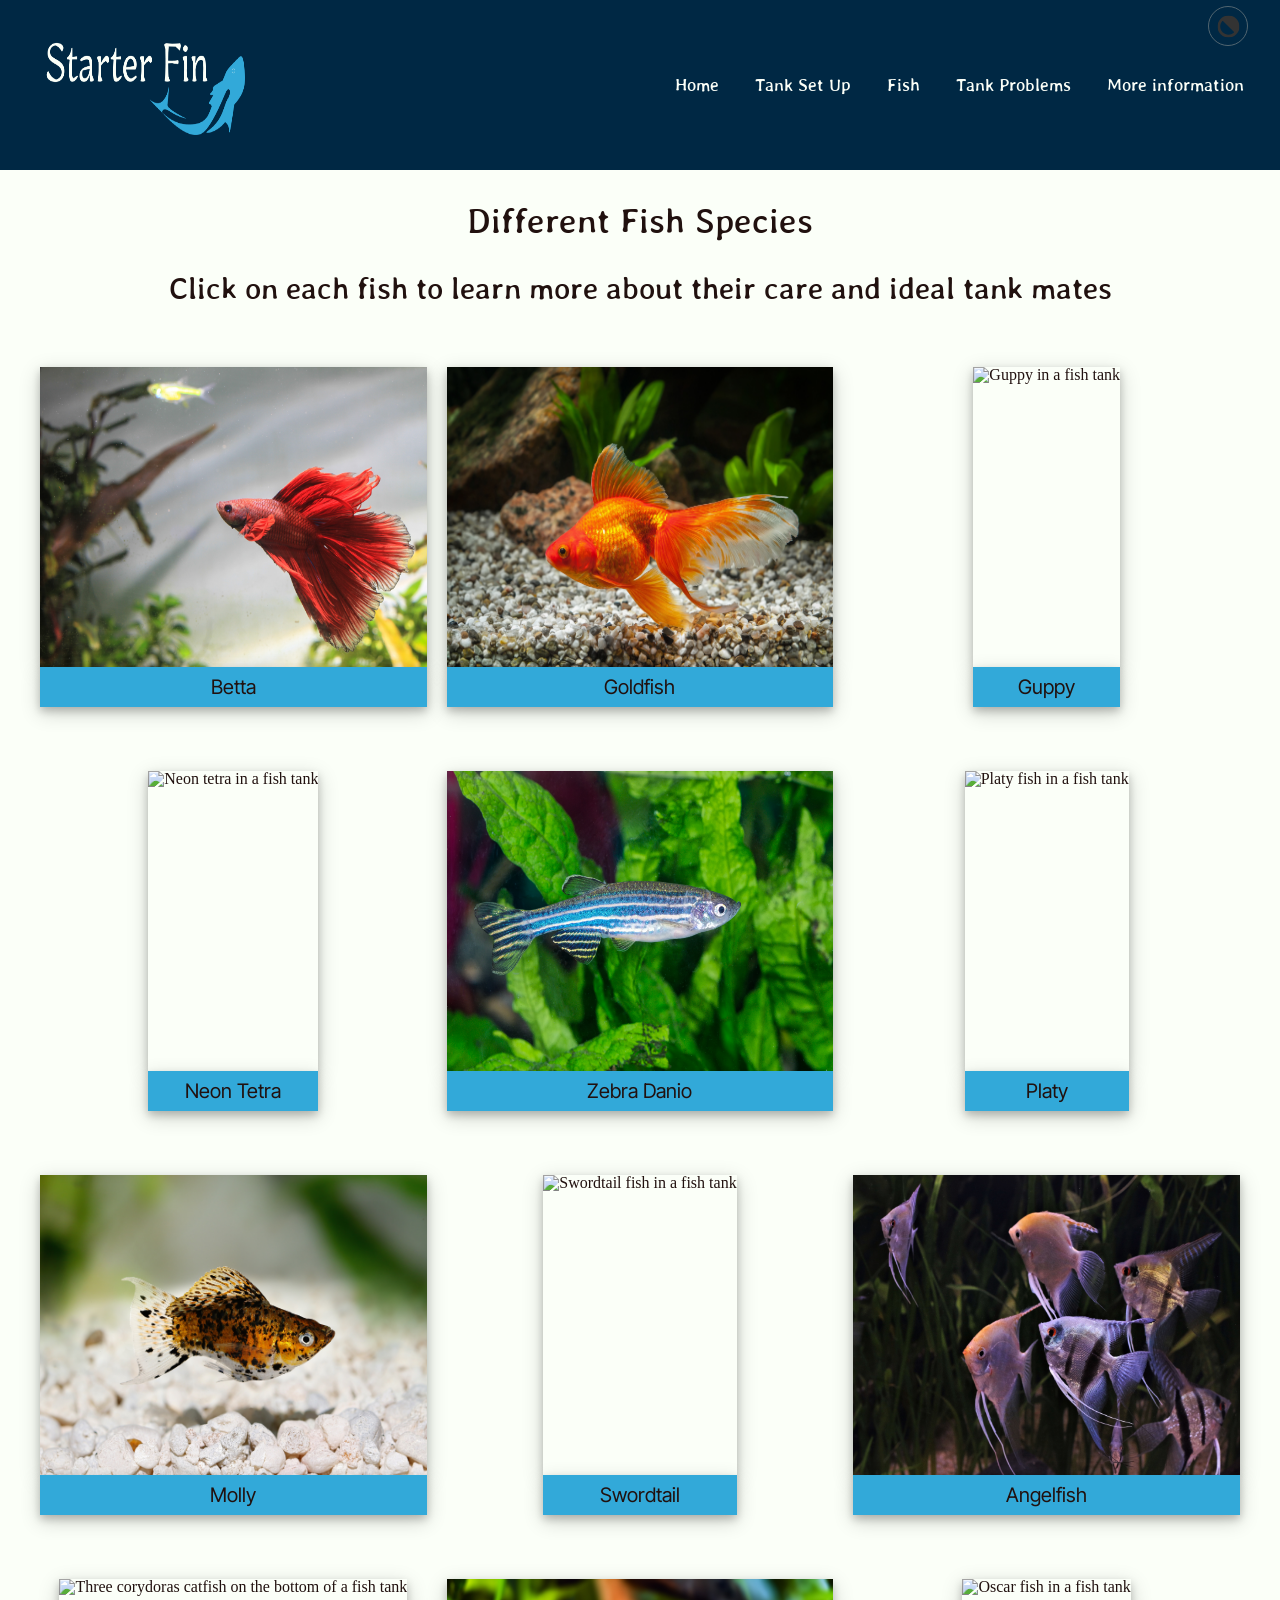
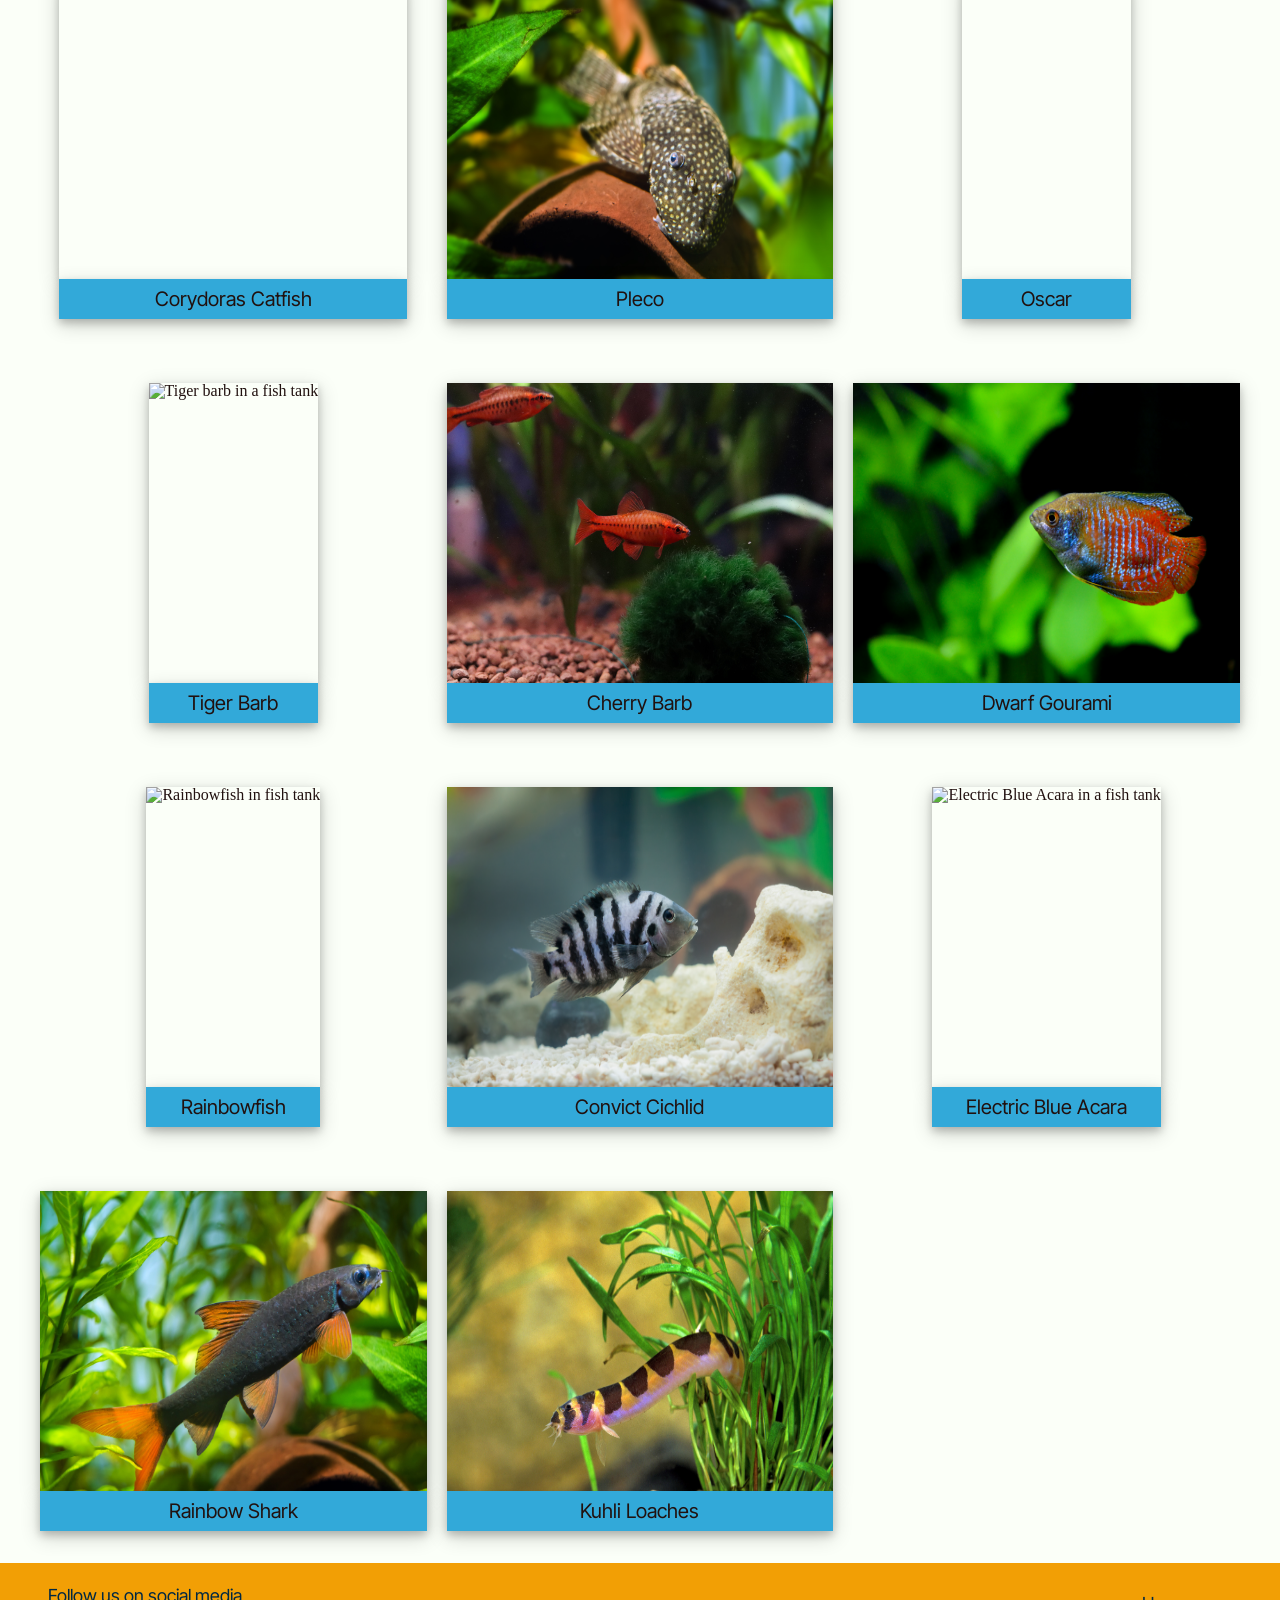
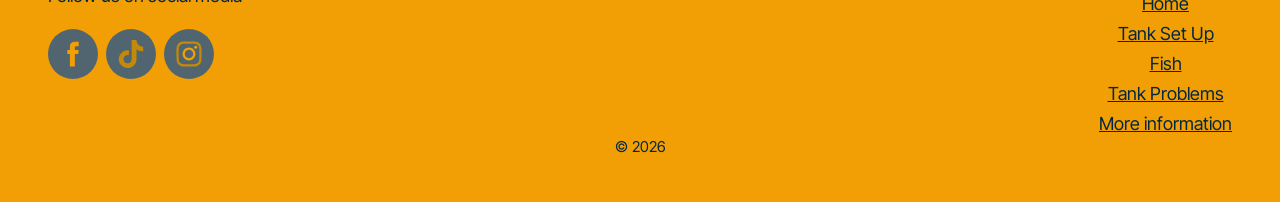
==== commit 84ad9ffb: "updates" ====
--- a/fish.html
+++ b/fish.html
@@ -25,7 +25,7 @@
         @import url('https://fonts.googleapis.com/css2?family=Chicle&family=Inter+Tight:ital,wght@0,100..900;1,100..900&family=Stylish&display=swap');
         </style>
     </head>
-    <body>
+    <body id="fish-page">
         <header>
                  <a class="skip-link" href='#main'>Skip to main content</a>
                  <button id="light-toggle" aria-label="Toggle for light/dark mode">
@@ -69,7 +69,7 @@
         </header>
         <main id="main">
             <h1>Different Fish Species</h1>
-            <h2>Click on each fish to learn more</h2>
+            <h2>Click on each fish to learn more about their care and ideal tank mates</h2>
             <div class="fish-types">
                 <div class="fish-item" id="fish1">
                     <img src="images/betta.jpeg" alt="Betta Fish in a fish tank">
@@ -148,7 +148,7 @@
                     <span>Rainbow Shark</span>
                 </div>
                 <div class="fish-item" id="fish20">
-                    <img src="images/loach.jpeg" alt="Kuhli loach in a fish tank">
+                    <img src="images/loach.jpg" alt="Kuhli loach in a fish tank">
                     <span>Kuhli Loaches</span>
                 </div>
 
--- a/styles.css
+++ b/styles.css
@@ -416,11 +416,26 @@
     display: grid;
     text-align: center;
     padding: 1rem 0 2rem 0;
-    background-image: url("images/water.png");
+    background-color: #B8D3D9;
     background-size: cover;
     background-position: center;
     min-height: 300px;
     max-width: 100%;
+    mask-image: linear-gradient(
+        to bottom,
+        transparent 0%,
+        #B8D3D9 3%,
+        #B8D3D9 97%,
+        transparent 100%
+    );
+
+    -webkit-mask-image: linear-gradient(
+        to bottom,
+        transparent 0%,
+        #B8D3D9 3%,
+        #B8D3D9 97%,
+        transparent 100%
+    );
 }
 
 .stock-grid {
@@ -461,33 +476,61 @@
 
 }
 /*Fish page*/
+
+#fish-page h1, #fish-page h2{
+    margin: 30px;
+    text-align: center;
+}
+
+.fish-types span{
+    font-size: 20px;
+    font-family: var(--body-font);
+    background-color: var(--lt-blue);
+    display: block;
+    width: 100%;
+    padding: 10px 0;  
+    box-sizing: border-box;
+    text-align: center;
+    box-shadow: 0 4px 8px 0 rgba(0, 0, 0, 0.2), 0 6px 20px 0 rgba(0, 0, 0, 0.19);
+}
+
+
 .fish-item {
     cursor: pointer;
     display: flex;
     flex-direction: column; 
-    margin: auto;
+    margin: 2rem auto;
     align-items: center;  
-    max-width: 450px;    
+    max-width: 450px;   
             
 }
 
 .fish-item img {
-    max-width: 100%;       
+    max-width: 100%;
+    display: block;
+    box-shadow: 0 4px 8px 0 rgba(0, 0, 0, 0.2), 0 6px 20px 0 rgba(0, 0, 0, 0.19);
 }
 
 .fish-info {
     display: none;
     max-width: 450px;      
-    text-align: center;
-}
-
+    margin-top: 10px;
+    font-size: 20px;
+    font-family: var(--body-font);
+    padding: 20px;
+    box-shadow: 0 4px 8px 0 rgba(0, 0, 0, 0.2), 0 6px 20px 0 rgba(0, 0, 0, 0.19);
+    line-height: 25px;
+    border: 2px solid var(--lt-blue);
+}
+
+
+
+
+/*Problems Page*/
 #fish-problems img, #tank-problems img{
     max-width: 600px;
 }
 
-
-
-/*Problems Page*/
 
 /*Links page*/
 
@@ -642,7 +685,6 @@
 
 }
 
-
 /* MEDIA QUERY (large) */
 @media screen and (min-width: 900px){
 
@@ -819,6 +861,17 @@
     grid-row: 1/ span 1;
 }
 
+.fish-types{
+    display: grid;
+    grid-template-columns: 1fr 1fr;
+    
+}
+
+.fish-types img{
+    height: 300px;
+
+}
+
 }
 
 
@@ -830,4 +883,11 @@
     display: grid;
     grid-template-columns: 1fr 1fr 1fr 1fr;
 }
+
+.fish-types{
+    display: grid;
+    grid-template-columns: 1fr 1fr 1fr;
+    column-gap: 20px;
+    
+}
 }
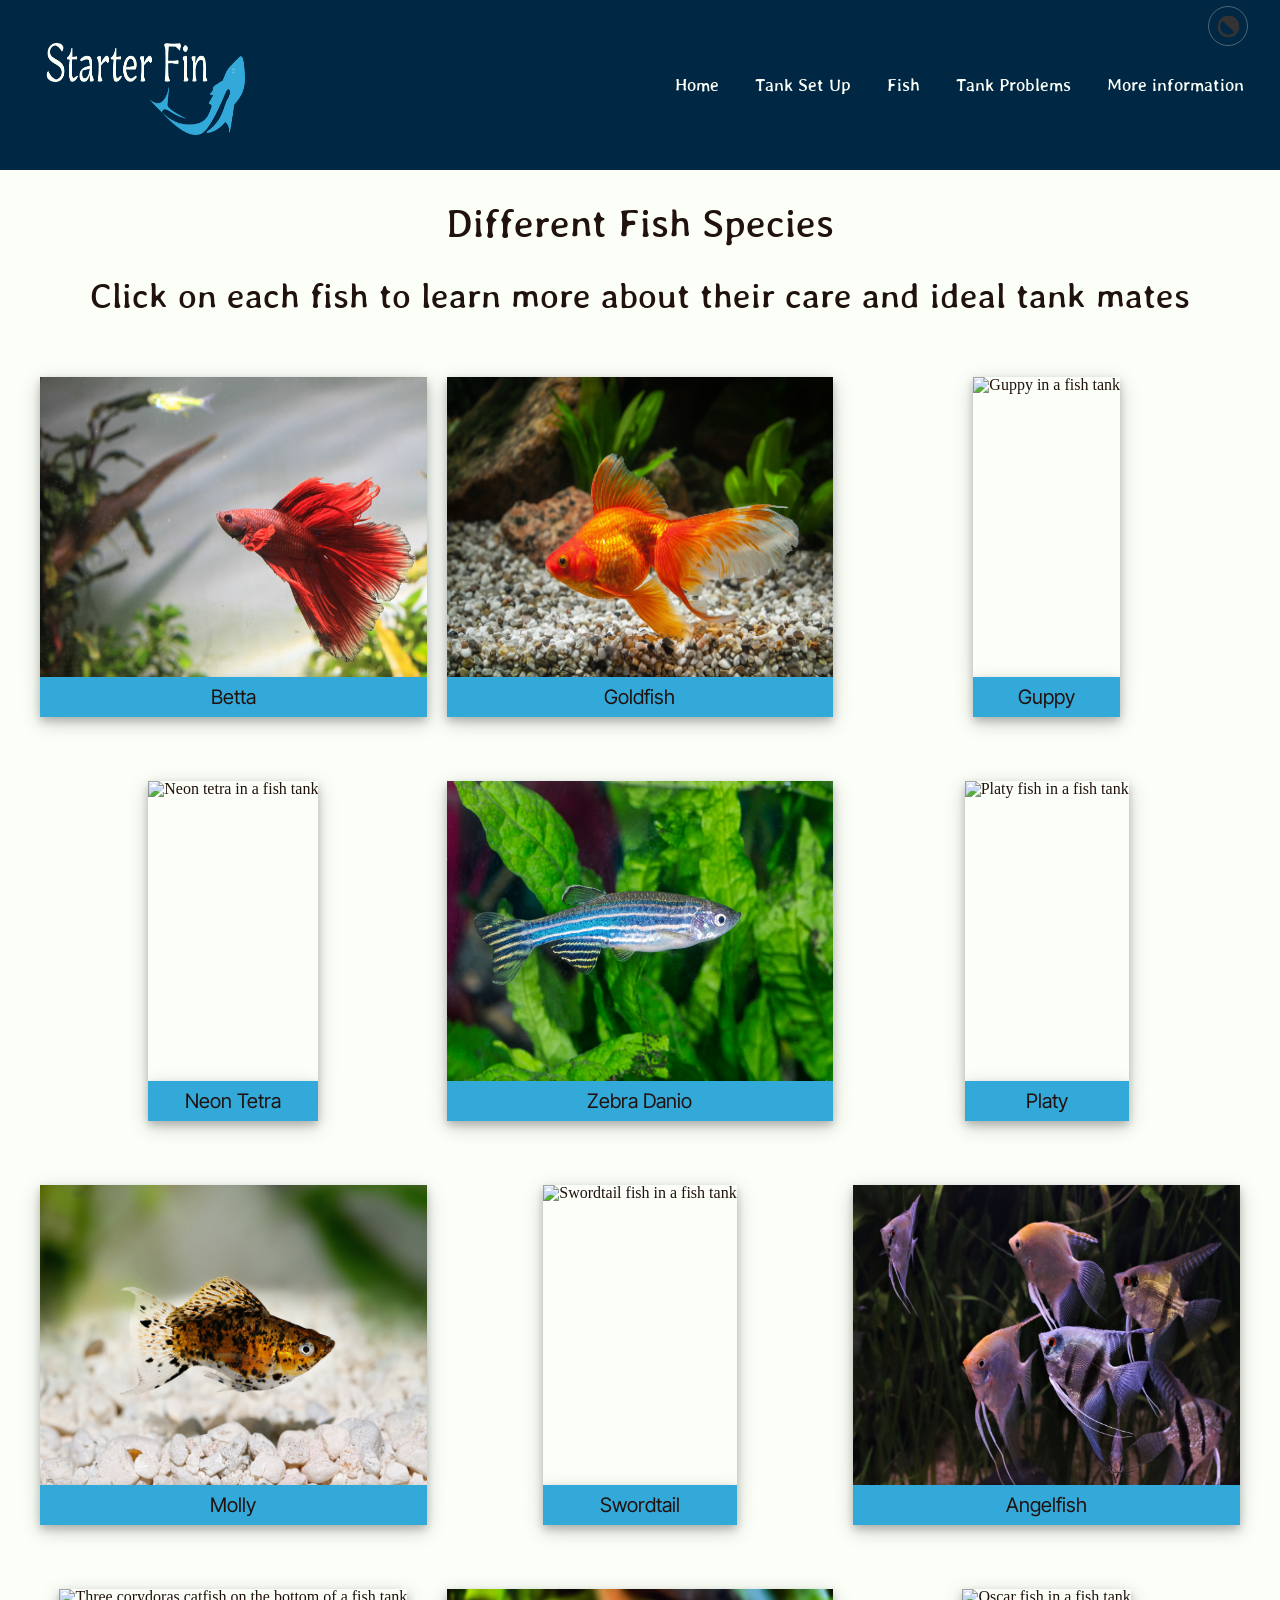
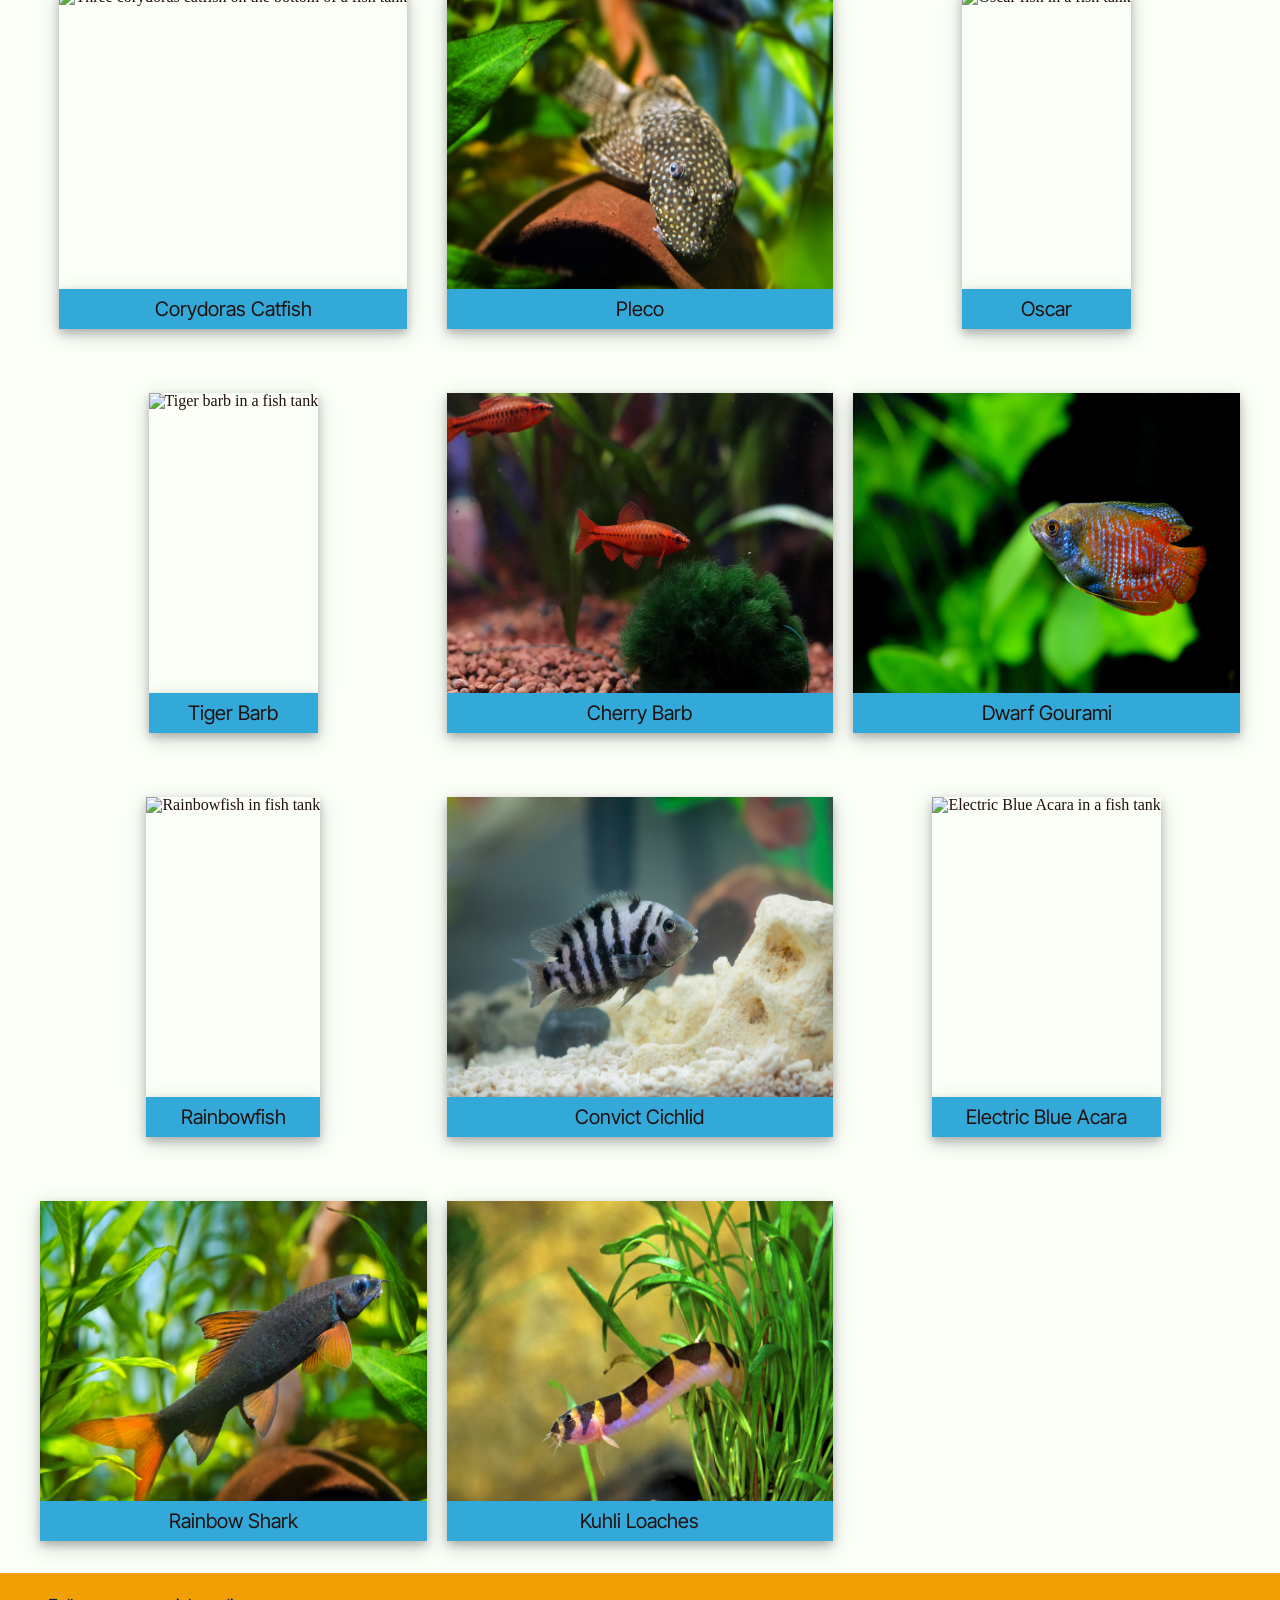
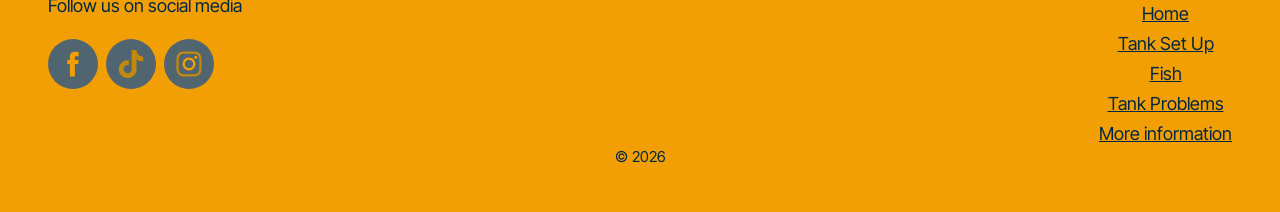
==== commit 8b2fee87: "fixes" ====
--- a/fish.html
+++ b/fish.html
@@ -6,21 +6,27 @@
         <meta charset="UTF-8">
         <meta name="viewport" content="width=device-width, initial-scale=1.0">
         <meta name="author" content="Abby Napier">
-        <meta name="description" content=""><!--TO DO-->
-	    <meta property="og:title" content="!"><!--TO DO-->
-	    <meta property="og:url" content=""><!--TO DO-->
+           <!--CSS Styles-->
+        <link rel="stylesheet" href="styles.css">
+         <!--Jquery-->
+        <script src="https://code.jquery.com/jquery-3.6.0.min.js"></script>
+        <!--JavaScript-->
+	    <script src="myScript.js"></script>
+        <!--Open Graph Meta Tags -->
+        <meta name="description" content="Find out which fish can live together with Starter Fin’s fish compatibility guide. Learn about species behavior, tank mates, and aquarium care tips.">
+	    <meta property="og:title" content="Find out what fish are compatible and their ideal tank mates at Starter Fin.">
+	    <meta property="og:url" content="https://acnapie1.github.io/Starter-Fin/fish.html">
 	    <meta property="og:type" content="Website">
 	   <!--Photo from Unsplash-->
 	    <meta property="og:image" content="https://images.unsplash.com/photo-1519657635301-68bb60c798f7?q=80&w=2065&auto=format&fit=crop&ixlib=rb-4.1.0&ixid=M3wxMjA3fDB8MHxwaG90by1wYWdlfHx8fGVufDB8fHx8fA%3D%3D">
         <meta property="og:image:width" content="1200"> 
         <meta property="og:image:height" content="630">
+        <!--Favicon-->
         <link rel="apple-touch-icon" sizes="180x180" href="images/apple-touch-icon.png">
         <link rel="icon" type="image/png" sizes="32x32" href="images/favicon-32x32.png">
         <link rel="icon" type="image/png" sizes="16x16" href="images/favicon-16x16.png">
         <link rel="manifest" href="images/site.webmanifest">
-        <link rel="stylesheet" href="styles.css">
-        <script src="https://code.jquery.com/jquery-3.6.0.min.js"></script>
-	    <script src="myScript.js"></script>
+        <!--Fonts-->
         <style>
         @import url('https://fonts.googleapis.com/css2?family=Chicle&family=Inter+Tight:ital,wght@0,100..900;1,100..900&family=Stylish&display=swap');
         </style>
@@ -70,6 +76,7 @@
         <main id="main">
             <h1>Different Fish Species</h1>
             <h2>Click on each fish to learn more about their care and ideal tank mates</h2>
+            <!--Images from Adobe Stock-->
             <div class="fish-types">
                 <div class="fish-item" id="fish1">
                     <img src="images/betta.jpeg" alt="Betta Fish in a fish tank">
--- a/styles.css
+++ b/styles.css
@@ -86,23 +86,28 @@
 }
 
 h1{
+    font-size: 45px;
+    font-family: var(--header-font);
+}
+
+h2{
     font-size: 40px;
     font-family: var(--header-font);
 }
 
-h2{
+h3{
     font-size: 35px;
     font-family: var(--header-font);
 }
 
-h3{
+h4{
     font-size: 30px;
     font-family: var(--header-font);
 }
 
-h4{
-    font-size: 25px;
+h5{
     font-family: var(--header-font);
+    font-size: 28px;
 }
 
 header {
@@ -212,9 +217,6 @@
     top: 14px;
     transform: rotate(-45deg);
 }
-
-
-
 
 /*Light and dark modes for background*/
 body.light-mode {
@@ -269,7 +271,6 @@
     color: var(--dk-blue); 
 }
 
-
 .socialText{
  text-align: center;
  padding-top: 1rem;
@@ -334,7 +335,7 @@
     border: solid 3px var(--gray);
 }
 
-#facts h3{
+#facts h2{
     text-align: center;
     margin-bottom: 20px;
 }
@@ -361,8 +362,6 @@
     background-color: var(--white);
     color: var(--black);
 }
-
-
 
 /*Tank Set Up Page*/
 
@@ -392,6 +391,15 @@
 
 #result{
     padding-top: 1rem;
+}
+
+.dot {
+    display: inline-block;
+    width: 5px;
+    height: 5px;
+    border: 2px solid var(--white); 
+    border-radius: 50%;
+  margin-bottom: 3px;
 }
 
 #calcButton{
@@ -411,6 +419,11 @@
 #calcButton:hover{
     box-shadow: inset 3px 3px 3px  #CC5500;
 }
+
+body.dark-mode #fish-count{
+    color: var(--black);
+}
+
 
 #fish-count{
     display: grid;
@@ -450,14 +463,13 @@
     margin:20px auto;
 }
 
-#tank-setup main ul{
+.setup-ul{
     margin: 0 50px;
     list-style-type: disc;
 
 }
 
-
-#tank-setup main li::marker {
+.setup-ul li::marker {
   color: var(--lt-blue);
   font-size: 1.5em;
 }
@@ -493,7 +505,6 @@
     text-align: center;
     box-shadow: 0 4px 8px 0 rgba(0, 0, 0, 0.2), 0 6px 20px 0 rgba(0, 0, 0, 0.19);
 }
-
 
 .fish-item {
     cursor: pointer;
@@ -523,17 +534,136 @@
     border: 2px solid var(--lt-blue);
 }
 
-
-
-
 /*Problems Page*/
-#fish-problems img, #tank-problems img{
-    max-width: 600px;
-}
-
+#problems-page  main{
+    margin: auto;
+    padding: 30px;
+    line-height: 30px;
+}
+
+#problems-page  main a{
+    color: var(--orange);
+    font-size: 20px;
+    font-family: var(--body-font);
+}
+
+#problems-page  main img{
+    max-width: 100%; 
+    height: auto;
+    padding-bottom: 1rem;
+    padding-top: 2rem;
+    display: block; 
+    margin-left: auto; 
+    margin-right: auto;
+}
+
+#problems-page h1, #problems-page h2, #problems-page h3, #problems-page h4{
+    padding: 1rem 0;
+    text-align: center;
+}
+
+#problems-page main ul{
+    list-style-type: disc;
+    line-height: 25px;
+    padding-bottom: 1rem;
+}
+
+#problems-page li::marker {
+  color: var(--lt-blue);
+
+}
+
+#fish-problems h5{
+    margin: 2rem 0 1rem 0;
+}
+
+#tank-problems h5{
+    margin: 2rem 0 1rem 0;
+}
+
+#ich, #nippedfin, #finrot, #dropsy, #swimbladder, #cloudywater, #algae-bloom, #new-tank-syn, #calcium {
+    border: solid 1px var(--lt-blue);
+    margin: 1rem 0;
+}
+
+#problems-page p, #problems-page h5{
+    padding: 0 20px;
+} 
+
+#problems-page ul{
+    padding: 0 30px;
+}
+
+#water-a{
+    text-align: center;
+}
+
+/*Mini Nav*/
+
+.mini-nav{
+    list-style-type: disc;
+    line-height: 25px;
+}
+
+.on-page{
+    font-size: 23px;
+}
+
+.mini-nav-div{
+    display: flex;
+    justify-content: center;
+}
+
+.mini-nav a{
+    text-decoration: none;
+    color: var(--orange);
+    margin: 0 auto;
+}
+
+.mini-nav li::marker {
+  color: var(--lt-blue);
+
+}
 
 /*Links page*/
 
+#links-page main a{
+    color: var(--orange);
+    font-family: var(--body-font);
+    font-size: 20px;
+    display: inline-block;
+}
+
+#links-page main p{
+    font-size: 20px;
+}
+.content {
+    text-align: center;
+    display: flex;
+    flex-direction: column;
+    max-width: 500px;
+    gap: 12px;
+    line-height: 1.5;
+}
+
+.links-grids img {
+    display: none;
+}
+
+.links-grids {
+    display: grid;
+    align-items: center;
+    margin: 20px 0;
+}
+
+#links-page h1{
+    margin: 30px 0;
+    text-align: center;
+}
+
+#tank-care{
+    margin-bottom: 50px;
+}
 /* MEDIA QUERY (medium) */
 @media screen and (min-width: 600px){
 
@@ -606,7 +736,6 @@
 
 }
 
-
 /*Footer*/
 .footerNav{
     display: flex;
@@ -623,7 +752,6 @@
 .footerNav a{
     color: var(--dk-blue); 
 }
-
 
 .socialText{
     padding-top: 1.5rem;
@@ -682,6 +810,66 @@
     );
 }
 
+.mini-nav{
+    display: grid;
+    grid-template-columns: auto auto; 
+    column-gap: 50px;
+}
+
+/*Links Page*/
+
+.content {
+    grid-column: 2;
+    text-align: center;
+}
+
+.links-grids {
+    display: grid;
+    grid-template-columns: 1fr 2fr 1fr;
+}
+
+.links-grids img {
+    width: 100%;
+    max-width: 300px;
+    height: auto;
+    display: block;
+}
+
+#large-plant{
+    width: 100px;
+    margin-left: 100px;
+}
+
+.left-img {
+    grid-column: 1;
+}
+
+.right-img {
+    grid-column: 3;
+}
+
+.placeholder-right {
+    grid-column: 3;
+}
+
+.placeholder-left {
+    grid-column: 1;
+}
+
+.placeholder-left,
+.placeholder-right {
+    max-width: 400px;
+    height: 150px; 
+}
+
+#tankSetup{
+    margin-top: -40px;
+}
+
+#buy-supplies{
+     margin-top: -40px;
+}
+
 
 }
 
@@ -872,6 +1060,412 @@
 
 }
 
+#fish-problems h2{
+    margin-bottom: 20px;
+}
+
+#ich{
+    display: grid;
+    gap: 20px;
+    grid-template-columns: 1fr 1fr;
+    padding-top: 2rem;
+    box-shadow: rgba(0, 0, 0, 0.25) 0px 25px 50px -12px;
+    margin-bottom: 3rem;
+}
+
+#ich h3{
+    margin-top: -2rem;
+    grid-column: 2/ span 1;
+    grid-row: 1/ span 1;
+}
+
+#ich img{
+    grid-column: 1/ span 1;
+    grid-row: 1/ span 2;   
+}
+
+#ich p{
+    margin-top: 2rem;
+    grid-column: 2/ span 1;
+    grid-row: 1/ span 1;
+    margin-right: 20px;
+}
+
+#finrot{
+    display: grid;
+    column-gap: 20px;
+    row-gap: 0;
+    grid-template-columns: 1fr 1fr;
+    padding-top: 2rem;
+    box-shadow: rgba(0, 0, 0, 0.25) 0px 25px 50px -12px;
+    margin-bottom: 3rem;
+
+}
+
+#finrot h3{
+    margin-top: -2rem;
+    grid-column: 2/ span 1;
+    grid-row: 1/ span 1;
+}
+
+#finrot img{
+    grid-column: 1 / span 1;
+    grid-row: 1 / span 4;
+}
+
+#finrot p{
+    grid-column: 2 / span 1;
+    grid-row: 2 / span 1;
+    margin-right: 20px;
+}
+
+#finrot h5{
+    grid-column: 2 / span 1;
+    grid-row: 3 / span 1;
+}
+
+
+#finrot ul {
+   grid-column: 2 / span 1;
+    grid-row: 4 / span 1;
+}
+
+#nippedfin{
+    display: grid;
+    column-gap: 20px;
+    row-gap: 0;
+    grid-template-columns: 1fr 1fr;
+    padding-top: 2rem;
+    box-shadow: rgba(0, 0, 0, 0.25) 0px 25px 50px -12px;
+    margin-bottom: 3rem;
+
+}
+
+#nippedfin h3{
+    margin-top: -2rem;
+    grid-column: 2/ span 1;
+    grid-row: 1/ span 1;
+}
+
+#nippedfin img{
+    grid-column: 1 / span 1;
+    grid-row: 1 / span 4;
+}
+
+#nippedfin p{
+    grid-column: 2 / span 1;
+    grid-row: 2 / span 1;
+    margin-right: 20px;
+}
+
+#nippedfin h5{
+    grid-column: 2 / span 1;
+    grid-row: 3 / span 1;
+}
+
+#nippedfin ul {
+   grid-column: 2 / span 1;
+    grid-row: 4 / span 1;
+}
+
+#dropsy{
+    display: grid;
+    column-gap: 20px;
+    row-gap: 0;
+    grid-template-columns: 1fr 1fr;
+    padding-top: 2rem;
+    box-shadow: rgba(0, 0, 0, 0.25) 0px 25px 50px -12px;
+    margin-bottom: 3rem;
+
+}
+
+#dropsy h3{
+    margin-top: -2rem;
+    grid-column: 2/ span 1;
+    grid-row: 1/ span 1;
+}
+
+#dropsy img{
+    grid-column: 1 / span 1;
+    grid-row: 1 / span 4;
+}
+
+#dropsy p{
+    grid-column: 2 / span 1;
+    grid-row: 2 / span 1;
+    margin-right: 20px;
+}
+
+#swimbladder{
+    display: grid;
+    column-gap: 20px;
+    row-gap: 0;
+    grid-template-columns: 1fr 1fr;
+    padding-top: 2rem;
+    box-shadow: rgba(0, 0, 0, 0.25) 0px 25px 50px -12px;
+    margin-bottom: 3rem;
+
+}
+
+#swimbladder h3{
+    margin-top: -2rem;
+    grid-column: 2/ span 1;
+    grid-row: 1/ span 1;
+}
+
+#swimbladder img{
+    grid-column: 1 / span 1;
+    grid-row: 1/span 8;
+}
+
+#swim-bladder-p-1{
+    grid-column: 2 / span 1;
+    grid-row: 2/span 1;
+}
+
+#swim-bladder-h5-1{
+    grid-column: 2 / span 1;
+    grid-row: 3/span 1;
+}
+
+#swim-bladder-ul-1 {
+   grid-column: 2 / span 1;
+    grid-row: 4/span 1;
+
+}
+
+#swim-bladder-p-2 {
+   grid-column: 2 / span 1;
+    grid-row: 5/span 1;
+}
+
+#swim-bladder-h5-2{
+   grid-column: 2 / span 1;
+    grid-row: 6/span 1;
+}
+
+#swim-bladder-ul-2{
+   grid-column: 2 / span 1;
+    grid-row: 7/span 1;
+}
+
+#swim-bladder-p-3{
+   grid-column: 2 / span 1;
+   grid-row: 8/span 1;
+   margin-bottom: 20px;
+}
+
+#tank-problems h2{
+    margin-bottom: 20px;
+}
+
+#cloudywater{
+    display: grid;
+    column-gap: 20px;
+    row-gap: 0;
+    grid-template-columns: 1fr 1fr;
+    padding-top: 2rem;
+    box-shadow: rgba(0, 0, 0, 0.25) 0px 25px 50px -12px;
+    margin-bottom: 3rem;
+
+}
+#cloudywater img{
+    grid-column: 1 / span 1;
+    grid-row: 1/span 8;
+}
+
+#cloudywater h3{
+    margin-top: -2rem;
+    grid-column: 2/ span 1;
+    grid-row: 1/ span 1;
+}
+
+#cloudy-p-1{
+    grid-column: 2/ span 1;
+    grid-row: 2/ span 1;
+}
+
+#cloudy-h5-1{
+    grid-column: 2/ span 1;
+    grid-row: 3/ span 1;
+}
+
+#cloudy-ul-1{
+    grid-column: 2/ span 1;
+    grid-row: 4/ span 1;
+
+}
+
+#cloudy-p-2{
+    grid-column: 2/ span 1;
+    grid-row: 5/ span 1;
+}
+
+#cloudy-h5-2{
+    grid-column: 2/ span 1;
+    grid-row: 6/ span 1;
+}
+
+#cloudy-ul-2{
+    grid-column: 2/ span 1;
+    grid-row: 7/ span 1;
+}
+
+#cloudy-p-3{
+    grid-column: 2/ span 1;
+    grid-row: 8/ span 1;
+    margin-bottom: 20px;
+}
+
+#algae-bloom{
+    display: grid;
+    column-gap: 20px;
+    row-gap: 0;
+    grid-template-columns: 1fr 1fr;
+    padding-top: 2rem;
+    box-shadow: rgba(0, 0, 0, 0.25) 0px 25px 50px -12px;
+    margin-bottom: 3rem;
+
+}
+#algae-bloom img{
+    grid-column: 1 / span 1;
+    grid-row: 1/span 9;
+}
+
+#algae-bloom h3{
+    margin-top: -2rem;
+    grid-column: 2/ span 1;
+    grid-row: 1/ span 1;
+}
+
+#green-p-1{
+    grid-column: 2/ span 1;
+    grid-row: 2/ span 1;
+}
+
+#green-h5-1{
+    grid-column: 2/ span 1;
+    grid-row: 3/ span 1;
+}
+
+#green-ul-1{
+    grid-column: 2/ span 1;
+    grid-row: 4/ span 1;
+}
+
+#green-p-2{
+    grid-column: 2/ span 1;
+    grid-row: 5/ span 1;
+}
+
+#green-h5-2{
+    grid-column: 2/ span 1;
+    grid-row: 7/ span 1;
+}
+
+#green-ul-2{
+    grid-column: 2/ span 1;
+    grid-row: 8/ span 1;
+}
+
+#green-p-3{
+    grid-column: 2/ span 1;
+    grid-row: 9/ span 1;
+    margin-bottom: 20px;
+}
+
+#new-tank-syn{
+    display: grid;
+    column-gap: 20px;
+    row-gap: 0;
+    grid-template-columns: 1fr 1fr;
+    padding-top: 2rem;
+    box-shadow: rgba(0, 0, 0, 0.25) 0px 25px 50px -12px;
+    margin-bottom: 3rem;
+
+}
+#new-tank-syn img{
+    grid-column: 1 / span 1;
+    grid-row: 1/span 10;
+}
+
+#new-tank-syn h3{
+    margin-top: -2rem;
+    grid-column: 2/ span 1;
+    grid-row: 1/ span 1;
+}
+
+#new-p-1{
+    grid-column: 2/ span 1;
+    grid-row: 2/ span 1;
+}
+
+#new-h5-1{
+    grid-column: 2/ span 1;
+    grid-row: 3/ span 1;
+}
+
+#new-ul-1{
+    grid-column: 2/ span 1;
+    grid-row: 4/ span 1;
+}
+
+#new-h5-2{
+    grid-column: 2/ span 1;
+    grid-row: 5/ span 1;
+}
+
+#new-ul-2{
+    grid-column: 2/ span 1;
+    grid-row: 7/ span 1;
+}
+
+#new-h5-3{
+    grid-column: 2/ span 1;
+    grid-row: 8/ span 1;
+}
+
+#new-ul-3{
+    grid-column: 2/ span 1;
+    grid-row: 9/ span 1;
+}
+
+#new-p-2{
+    grid-column: 2/ span 1;
+    grid-row: 10/ span 1;
+    margin-bottom: 20px;
+}
+
+#calcium{
+    display: grid;
+    column-gap: 20px;
+    row-gap: 0;
+    grid-template-columns: 1fr 1fr;
+    padding-top: 2rem;
+    box-shadow: rgba(0, 0, 0, 0.25) 0px 25px 50px -12px;
+    margin-bottom: 3rem;
+
+}
+
+#calcium h3{
+    margin-top: -2rem;
+    grid-column: 2/ span 1;
+    grid-row: 1/ span 1;
+    margin-right: 10px;
+}
+
+#calcium img{
+    grid-column: 1 / span 1;
+    grid-row: 1 / span 4;
+}
+
+#calcium p{
+    grid-column: 2 / span 1;
+    grid-row: 2 / span 1;
+    margin-bottom: 20px;
+   
+}
+
 }
 
 
@@ -890,4 +1484,11 @@
     column-gap: 20px;
     
 }
+
+.mini-nav{
+    display: grid;
+    grid-template-columns: auto auto auto; 
+    column-gap: 50px;
+}
+
 }
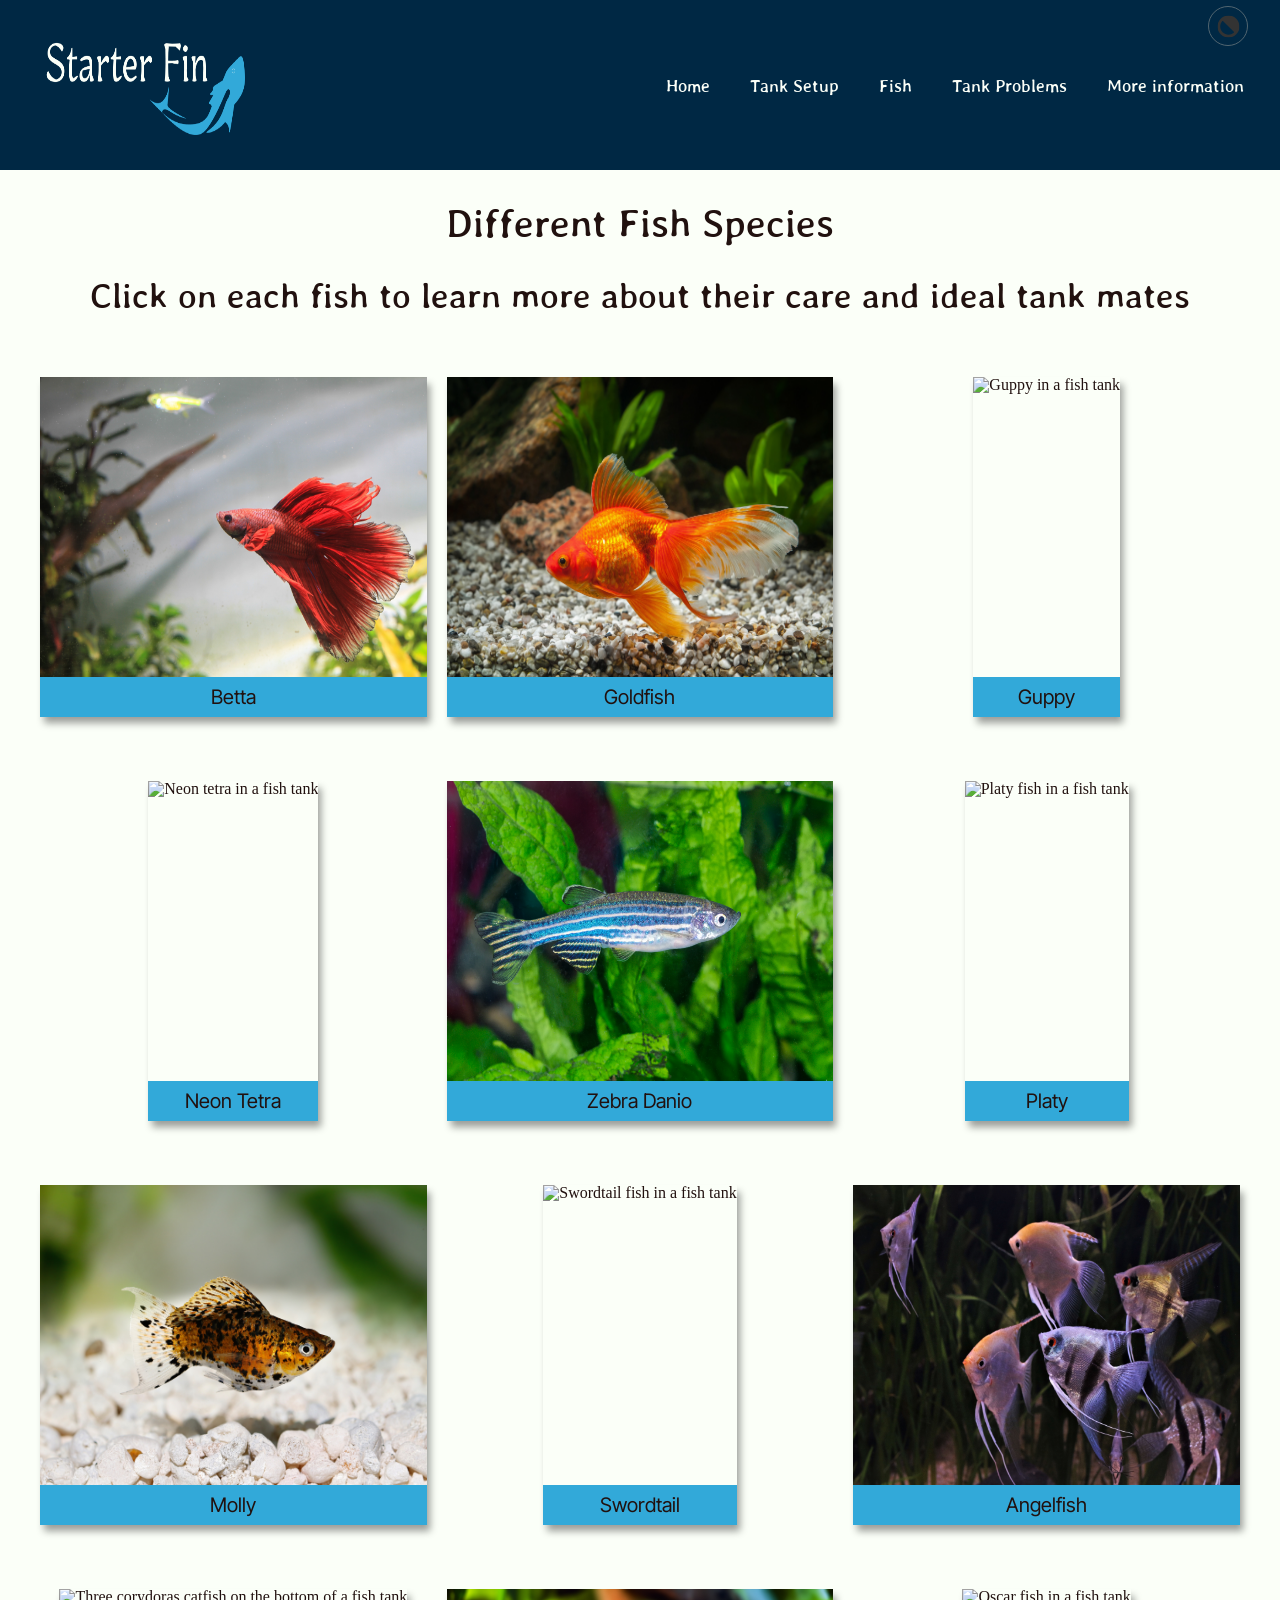
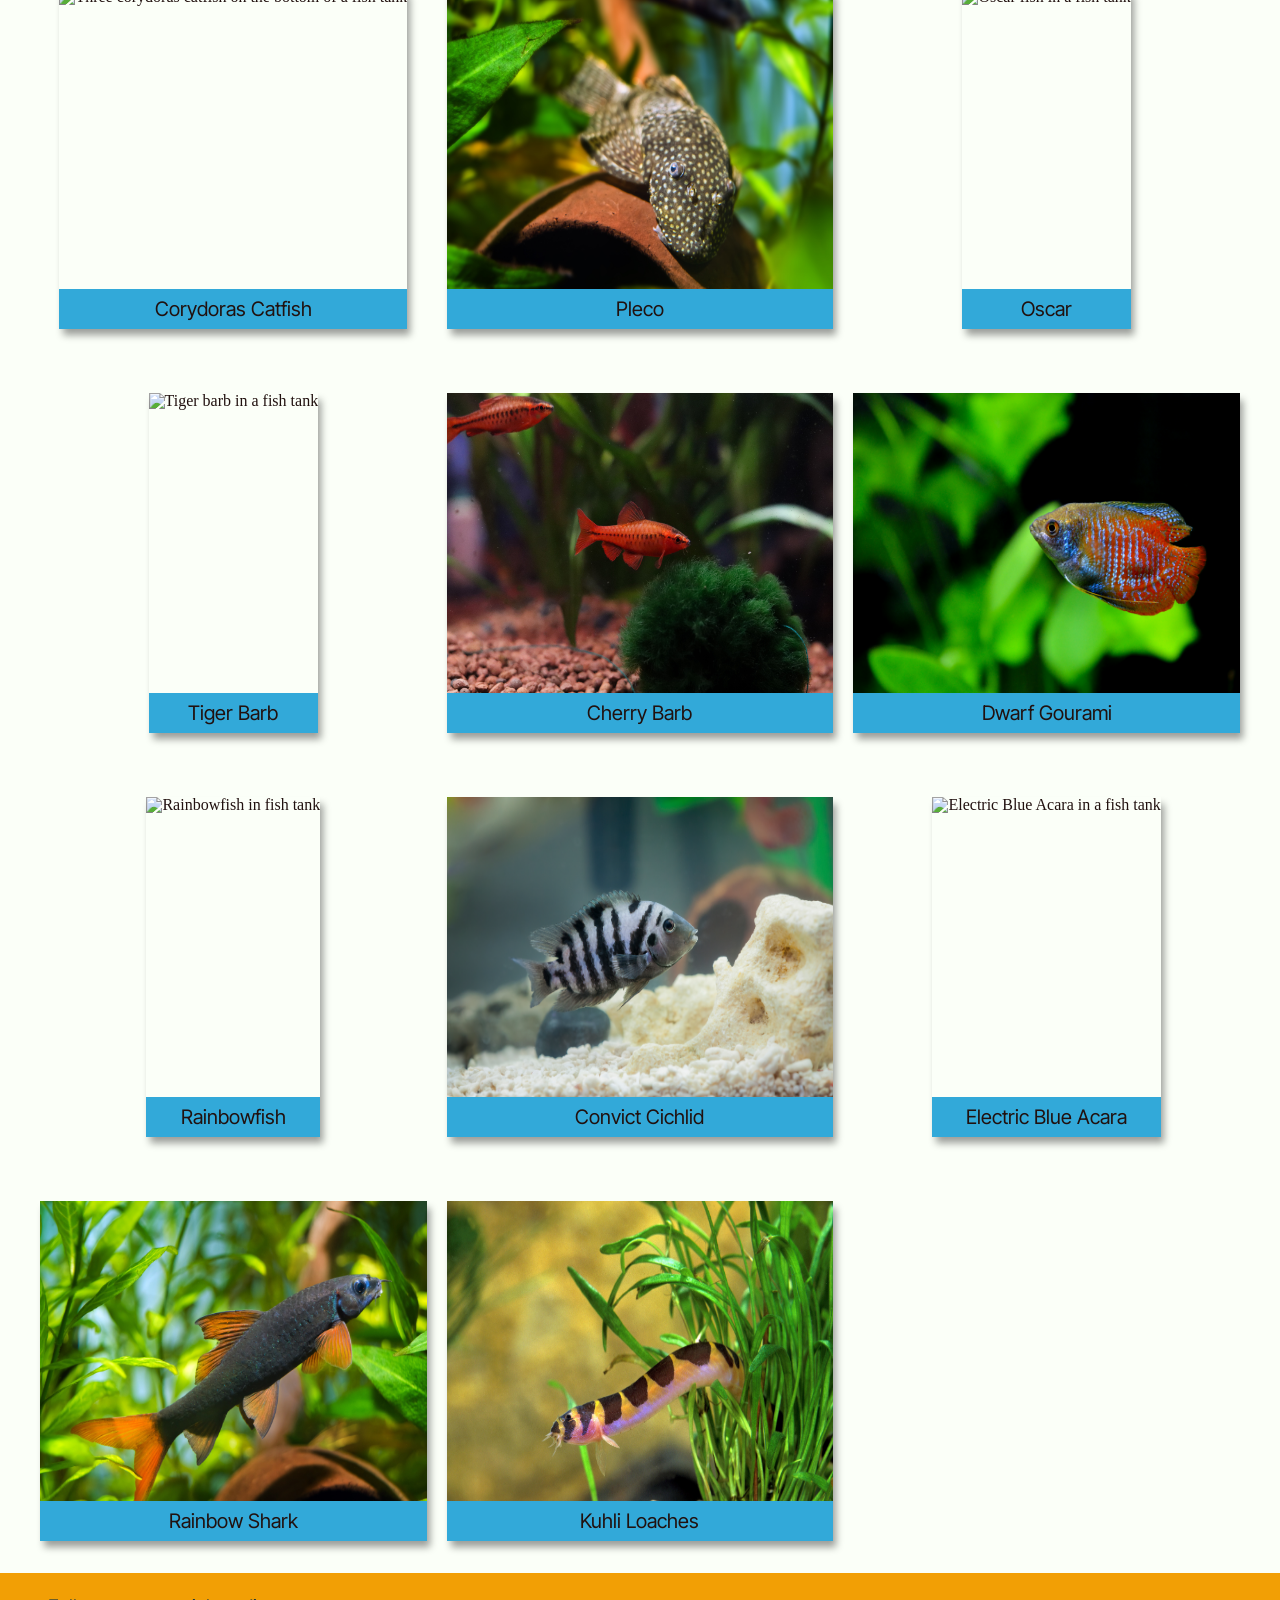
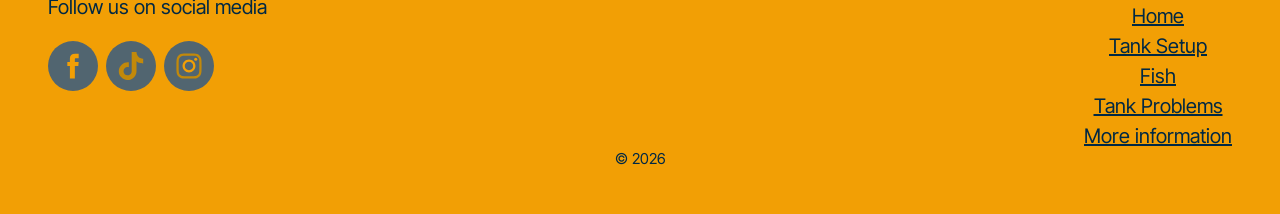
==== commit a57d89cf: "grammer" ====
--- a/fish.html
+++ b/fish.html
@@ -55,7 +55,7 @@
                     </button>
                     <ul class="nav-menu">
                         <li><a href="index.html">Home</a></li>
-                        <li><a href="tank_setup.html">Tank Set Up</a></li>
+                        <li><a href="tank_setup.html">Tank Setup</a></li>
                         <li><a href="#">Fish</a></li>
                         <li><a href="problems.html">Tank Problems</a></li>
                         <li><a href="links.html">More information</a></li>
@@ -188,7 +188,7 @@
             <div class="footerNav">
                     <ul>
                         <li><a href="index.html">Home</a></li>
-                        <li><a href="tank_setup.html">Tank Set Up</a></li>
+                        <li><a href="tank_setup.html">Tank Setup</a></li>
                         <li><a href="#">Fish</a></li>
                         <li><a href="problems.html">Tank Problems</a></li>
                         <li><a href="links.html">More information</a></li>
--- a/styles.css
+++ b/styles.css
@@ -54,7 +54,8 @@
 :root{
     --lt-blue: #32A9D9;
     --dk-blue: #002844;
-    --orange: #f29f05;
+    --dk-orange: #B34406;
+    --lt-orange: #f29f05;
     --white: #FBFFF8;
     --black: #21110F;
     --gray: #516570;
@@ -81,7 +82,7 @@
 }
 
 p, ul{
-    font-size: 18px;
+    font-size: 20px;
     font-family: var(--body-font);
 }
 
@@ -253,7 +254,7 @@
 
 /*Footer*/
 footer{
-    background-color: var(--orange);
+    background-color: var(--lt-orange);
     color: var(--dk-blue);
 }
 
@@ -371,9 +372,16 @@
     line-height: 30px;
 }
 
-#tank-setup main a{
-    color: var(--orange);
-}
+
+#tank-setup.light-mode main a {
+  color: var(--dk-orange);
+ 
+}
+
+#tank-setup.dark-mode main a {
+  color: var(--lt-orange);
+}
+
 
 #tank-setup main img{
     max-width: 100%; 
@@ -404,7 +412,7 @@
 
 #calcButton{
     padding: 5px;
-    background-color: var(--orange);
+    background-color: var(--lt-orange);
     cursor: pointer;
     border-radius: 5px;
     font-size: 18px;
@@ -414,6 +422,14 @@
     box-shadow:  1px 1px 1px  #CC5500;
     width: 10rem;
     margin: auto;
+}
+
+#tank-setup input::placeholder{
+    color: var(--black);
+}
+
+#tank-setup input{
+    border: 2px solid var(--dk-blue);
 }
 
 #calcButton:hover{
@@ -464,7 +480,7 @@
 }
 
 .setup-ul{
-    margin: 0 50px;
+    padding-left: 20px;
     list-style-type: disc;
 
 }
@@ -503,7 +519,6 @@
     padding: 10px 0;  
     box-sizing: border-box;
     text-align: center;
-    box-shadow: 0 4px 8px 0 rgba(0, 0, 0, 0.2), 0 6px 20px 0 rgba(0, 0, 0, 0.19);
 }
 
 .fish-item {
@@ -512,20 +527,25 @@
     flex-direction: column; 
     margin: 2rem auto;
     align-items: center;  
-    max-width: 450px;   
+    max-width: 450px;  
+    box-shadow: 3.7px 7.4px 7.4px hsl(0deg 0% 0% / 0.39);
+    transition: box-shadow 0.5s ease-in-out, transform 0.3s ease-out; 
             
+}
+
+.fish-item:hover{
+    box-shadow: 0.4px 0.8px 0.8px hsl(0deg 0% 0% / 0.49);
+    transform: scale(1.05);
 }
 
 .fish-item img {
     max-width: 100%;
     display: block;
-    box-shadow: 0 4px 8px 0 rgba(0, 0, 0, 0.2), 0 6px 20px 0 rgba(0, 0, 0, 0.19);
 }
 
 .fish-info {
     display: none;
     max-width: 450px;      
-    margin-top: 10px;
     font-size: 20px;
     font-family: var(--body-font);
     padding: 20px;
@@ -534,6 +554,10 @@
     border: 2px solid var(--lt-blue);
 }
 
+.fish-types{
+    align-items: start;
+}
+
 /*Problems Page*/
 #problems-page  main{
     margin: auto;
@@ -542,10 +566,20 @@
 }
 
 #problems-page  main a{
-    color: var(--orange);
     font-size: 20px;
     font-family: var(--body-font);
 }
+
+
+#problems-page.light-mode main a {
+  color: var(--dk-orange);
+ 
+}
+
+#problems-page.dark-mode main a {
+  color: var(--lt-orange);
+}
+
 
 #problems-page  main img{
     max-width: 100%; 
@@ -616,9 +650,19 @@
 
 .mini-nav a{
     text-decoration: none;
-    color: var(--orange);
     margin: 0 auto;
 }
+
+
+body.light-mode .mini-nav a{
+  color: var(--dk-orange);
+ 
+}
+
+body.dark-mode .mini-nav a{
+  color: var(--lt-orange);
+}
+
 
 .mini-nav li::marker {
   color: var(--lt-blue);
@@ -628,10 +672,18 @@
 /*Links page*/
 
 #links-page main a{
-    color: var(--orange);
     font-family: var(--body-font);
     font-size: 20px;
     display: inline-block;
+}
+
+#links-page.light-mode main a{
+  color: var(--dk-orange);
+ 
+}
+
+#links-page.dark-mode main a{
+  color: var(--lt-orange);
 }
 
 #links-page main p{
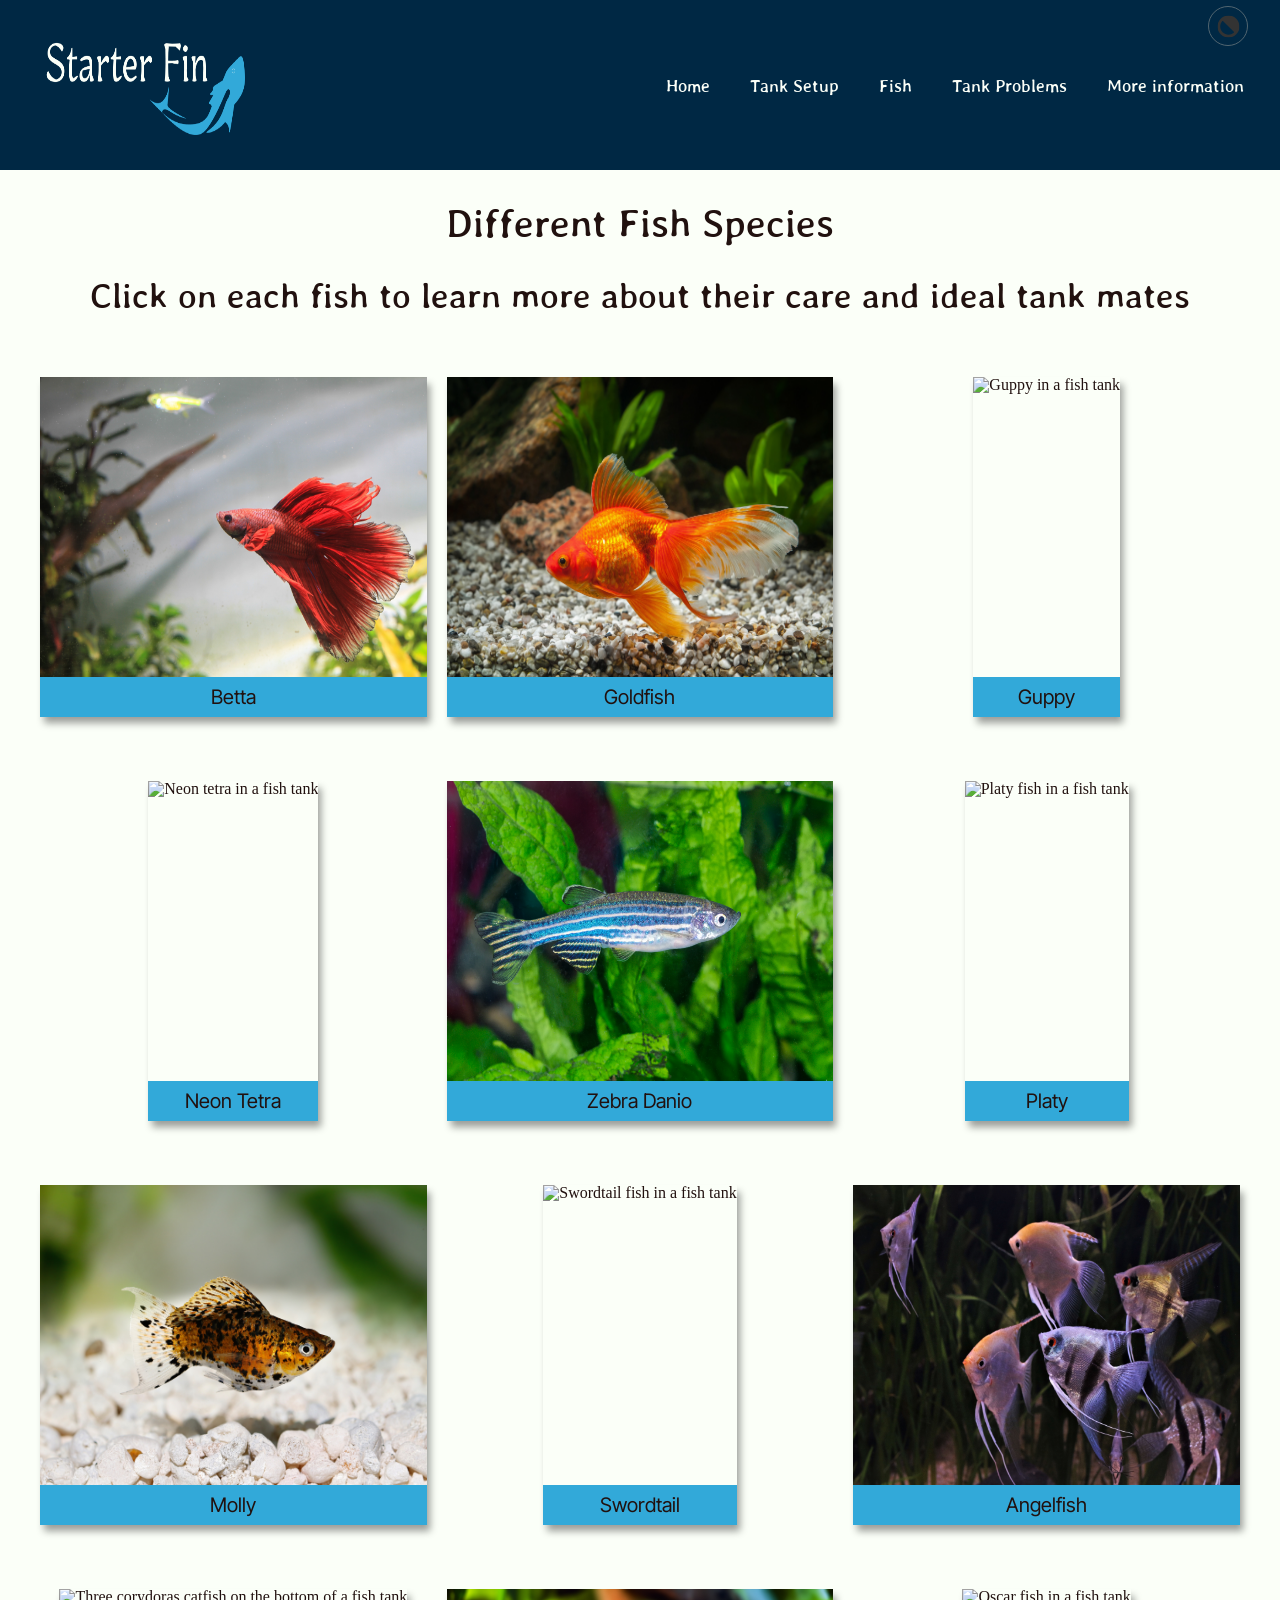
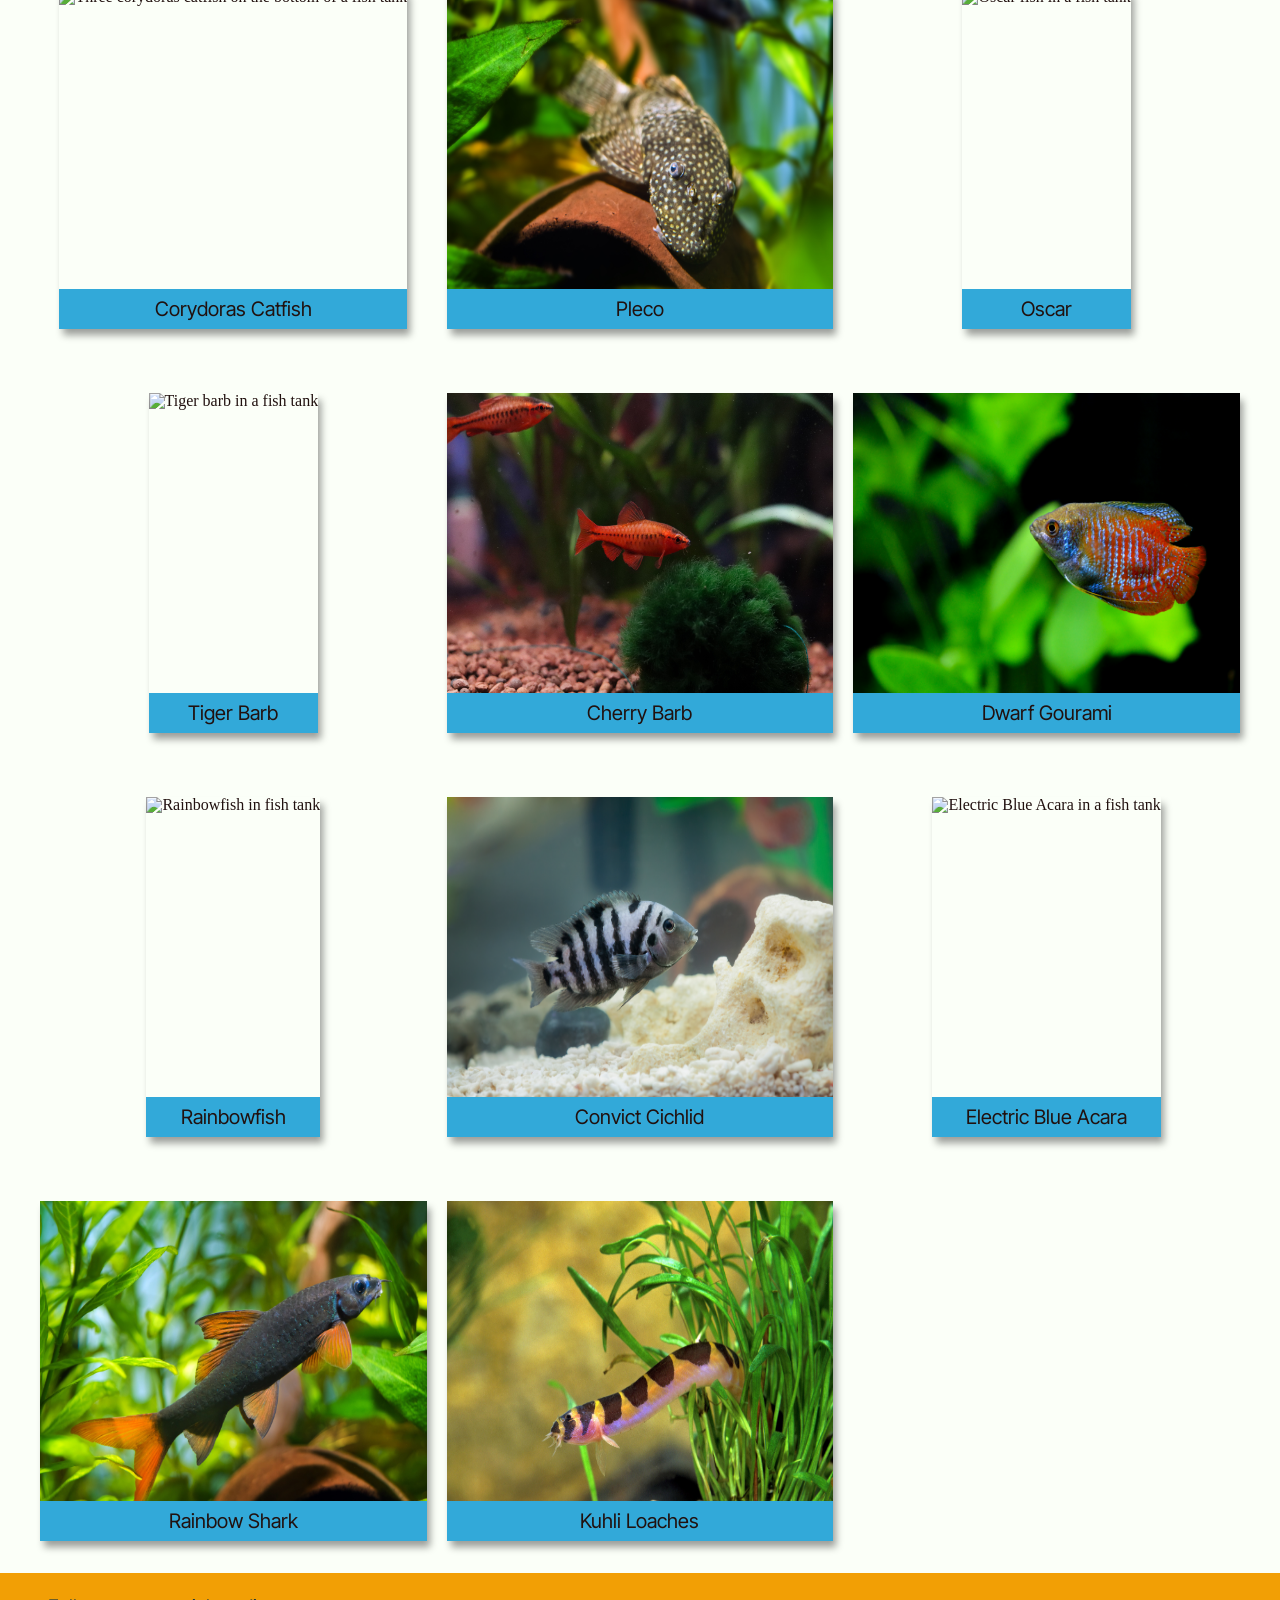
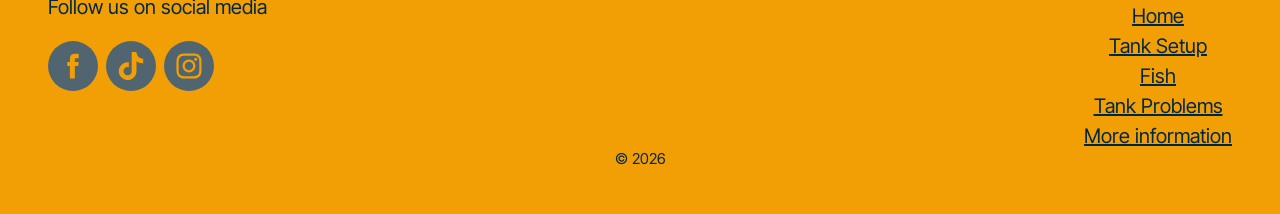
==== commit c25016ee: "footer fix" ====
--- a/fish.html
+++ b/fish.html
@@ -173,12 +173,12 @@
             </a>
             <a href="#" target="_blank" rel="noopener" style="display: inline-flex; align-items: center; justify-content: center; width: 36px; height: 36px; padding: 7px; background: linear-gradient(135deg, #516570 0%, #516570 100%); border-radius: 50%; color: #f29f05; text-decoration: none;" >
                 <svg class="niftybutton-tiktok" data-donate="true" data-tag="tic" data-name="TikTok" viewBox="0 0 512 512" preserveAspectRatio="xMidYMid meet" width="36px" height="36px" style="width: 36px; height: 36px; display: block; fill: #f29f05;"><title>TikTok social icon</title>
-                <path d="M 386.160156 141.550781 C 383.457031 140.15625 380.832031 138.625 378.285156 136.964844 C 370.878906 132.070312 364.085938 126.300781 358.058594 119.785156 C 342.976562 102.523438 337.339844 85.015625 335.265625 72.757812 L 335.351562 72.757812 C 333.617188 62.582031 334.332031 56 334.441406 56 L 265.742188 56 L 265.742188 321.648438 C 265.742188 325.214844 265.742188 328.742188 265.589844 332.226562 C 265.589844 332.660156 265.550781 333.058594 265.523438 333.523438 C 265.523438 333.714844 265.523438 333.917969 265.484375 334.117188 C 265.484375 334.167969 265.484375 334.214844 265.484375 334.265625 C 264.011719 353.621094 253.011719 370.976562 236.132812 380.566406 C 227.472656 385.496094 217.675781 388.078125 207.707031 388.066406 C 175.699219 388.066406 149.757812 361.964844 149.757812 329.734375 C 149.757812 297.5 175.699219 271.398438 207.707031 271.398438 C 213.765625 271.394531 219.789062 272.347656 225.550781 274.226562 L 225.632812 204.273438 C 190.277344 199.707031 154.621094 210.136719 127.300781 233.042969 C 115.457031 243.328125 105.503906 255.605469 97.882812 269.316406 C 94.984375 274.316406 84.042969 294.410156 82.714844 327.015625 C 81.882812 345.523438 87.441406 364.699219 90.089844 372.625 L 90.089844 372.792969 C 91.757812 377.457031 98.214844 393.382812 108.742188 406.808594 C 117.230469 417.578125 127.253906 427.035156 138.5 434.882812 L 138.5 434.714844 L 138.667969 434.882812 C 171.925781 457.484375 208.800781 456 208.800781 456 C 215.183594 455.742188 236.566406 456 260.851562 444.492188 C 287.785156 431.734375 303.117188 412.726562 303.117188 412.726562 C 312.914062 401.367188 320.703125 388.425781 326.148438 374.449219 C 332.367188 358.109375 334.441406 338.507812 334.441406 330.675781 L 334.441406 189.742188 C 335.273438 190.242188 346.375 197.582031 346.375 197.582031 C 346.375 197.582031 362.367188 207.832031 387.316406 214.507812 C 405.214844 219.257812 429.332031 220.257812 429.332031 220.257812 L 429.332031 152.058594 C 420.882812 152.976562 403.726562 150.308594 386.160156 141.550781 Z M 386.160156 141.550781" fill="#C2890A"></path>
+                <path d="M 386.160156 141.550781 C 383.457031 140.15625 380.832031 138.625 378.285156 136.964844 C 370.878906 132.070312 364.085938 126.300781 358.058594 119.785156 C 342.976562 102.523438 337.339844 85.015625 335.265625 72.757812 L 335.351562 72.757812 C 333.617188 62.582031 334.332031 56 334.441406 56 L 265.742188 56 L 265.742188 321.648438 C 265.742188 325.214844 265.742188 328.742188 265.589844 332.226562 C 265.589844 332.660156 265.550781 333.058594 265.523438 333.523438 C 265.523438 333.714844 265.523438 333.917969 265.484375 334.117188 C 265.484375 334.167969 265.484375 334.214844 265.484375 334.265625 C 264.011719 353.621094 253.011719 370.976562 236.132812 380.566406 C 227.472656 385.496094 217.675781 388.078125 207.707031 388.066406 C 175.699219 388.066406 149.757812 361.964844 149.757812 329.734375 C 149.757812 297.5 175.699219 271.398438 207.707031 271.398438 C 213.765625 271.394531 219.789062 272.347656 225.550781 274.226562 L 225.632812 204.273438 C 190.277344 199.707031 154.621094 210.136719 127.300781 233.042969 C 115.457031 243.328125 105.503906 255.605469 97.882812 269.316406 C 94.984375 274.316406 84.042969 294.410156 82.714844 327.015625 C 81.882812 345.523438 87.441406 364.699219 90.089844 372.625 L 90.089844 372.792969 C 91.757812 377.457031 98.214844 393.382812 108.742188 406.808594 C 117.230469 417.578125 127.253906 427.035156 138.5 434.882812 L 138.5 434.714844 L 138.667969 434.882812 C 171.925781 457.484375 208.800781 456 208.800781 456 C 215.183594 455.742188 236.566406 456 260.851562 444.492188 C 287.785156 431.734375 303.117188 412.726562 303.117188 412.726562 C 312.914062 401.367188 320.703125 388.425781 326.148438 374.449219 C 332.367188 358.109375 334.441406 338.507812 334.441406 330.675781 L 334.441406 189.742188 C 335.273438 190.242188 346.375 197.582031 346.375 197.582031 C 346.375 197.582031 362.367188 207.832031 387.316406 214.507812 C 405.214844 219.257812 429.332031 220.257812 429.332031 220.257812 L 429.332031 152.058594 C 420.882812 152.976562 403.726562 150.308594 386.160156 141.550781 Z M 386.160156 141.550781" fill="#f29f05"></path>
             </svg>
             </a>
             <a href="#" target="_blank" rel="noopener" style="display: inline-flex; align-items: center; justify-content: center; width: 36px; height: 36px; padding: 7px; background: linear-gradient(135deg, #516570 0%, #516570 100%); border-radius: 50%; color: #f29f05; text-decoration: none;" >
                 <svg class="niftybutton-instagram" data-donate="true" data-tag="ins" data-name="Instagram" viewBox="0 0 512 512" preserveAspectRatio="xMidYMid meet" width="36px" height="36px" style="width: 36px; height: 36px; display: block; fill: #f29f05;"><title>Instagram social icon</title>
-                <path d="M256 109.3c47.8 0 53.4 0.2 72.3 1 17.4 0.8 26.9 3.7 33.2 6.2 8.4 3.2 14.3 7.1 20.6 13.4 6.3 6.3 10.1 12.2 13.4 20.6 2.5 6.3 5.4 15.8 6.2 33.2 0.9 18.9 1 24.5 1 72.3s-0.2 53.4-1 72.3c-0.8 17.4-3.7 26.9-6.2 33.2 -3.2 8.4-7.1 14.3-13.4 20.6 -6.3 6.3-12.2 10.1-20.6 13.4 -6.3 2.5-15.8 5.4-33.2 6.2 -18.9 0.9-24.5 1-72.3 1s-53.4-0.2-72.3-1c-17.4-0.8-26.9-3.7-33.2-6.2 -8.4-3.2-14.3-7.1-20.6-13.4 -6.3-6.3-10.1-12.2-13.4-20.6 -2.5-6.3-5.4-15.8-6.2-33.2 -0.9-18.9-1-24.5-1-72.3s0.2-53.4 1-72.3c0.8-17.4 3.7-26.9 6.2-33.2 3.2-8.4 7.1-14.3 13.4-20.6 6.3-6.3 12.2-10.1 20.6-13.4 6.3-2.5 15.8-5.4 33.2-6.2C202.6 109.5 208.2 109.3 256 109.3M256 77.1c-48.6 0-54.7 0.2-73.8 1.1 -19 0.9-32.1 3.9-43.4 8.3 -11.8 4.6-21.7 10.7-31.7 20.6 -9.9 9.9-16.1 19.9-20.6 31.7 -4.4 11.4-7.4 24.4-8.3 43.4 -0.9 19.1-1.1 25.2-1.1 73.8 0 48.6 0.2 54.7 1.1 73.8 0.9 19 3.9 32.1 8.3 43.4 4.6 11.8 10.7 21.7 20.6 31.7 9.9 9.9 19.9 16.1 31.7 20.6 11.4 4.4 24.4 7.4 43.4 8.3 19.1 0.9 25.2 1.1 73.8 1.1s54.7-0.2 73.8-1.1c19-0.9 32.1-3.9 43.4-8.3 11.8-4.6 21.7-10.7 31.7-20.6 9.9-9.9 16.1-19.9 20.6-31.7 4.4-11.4 7.4-24.4 8.3-43.4 0.9-19.1 1.1-25.2 1.1-73.8s-0.2-54.7-1.1-73.8c-0.9-19-3.9-32.1-8.3-43.4 -4.6-11.8-10.7-21.7-20.6-31.7 -9.9-9.9-19.9-16.1-31.7-20.6 -11.4-4.4-24.4-7.4-43.4-8.3C310.7 77.3 304.6 77.1 256 77.1L256 77.1z" fill="#C2890A"></path>
+                <path d="M256 109.3c47.8 0 53.4 0.2 72.3 1 17.4 0.8 26.9 3.7 33.2 6.2 8.4 3.2 14.3 7.1 20.6 13.4 6.3 6.3 10.1 12.2 13.4 20.6 2.5 6.3 5.4 15.8 6.2 33.2 0.9 18.9 1 24.5 1 72.3s-0.2 53.4-1 72.3c-0.8 17.4-3.7 26.9-6.2 33.2 -3.2 8.4-7.1 14.3-13.4 20.6 -6.3 6.3-12.2 10.1-20.6 13.4 -6.3 2.5-15.8 5.4-33.2 6.2 -18.9 0.9-24.5 1-72.3 1s-53.4-0.2-72.3-1c-17.4-0.8-26.9-3.7-33.2-6.2 -8.4-3.2-14.3-7.1-20.6-13.4 -6.3-6.3-10.1-12.2-13.4-20.6 -2.5-6.3-5.4-15.8-6.2-33.2 -0.9-18.9-1-24.5-1-72.3s0.2-53.4 1-72.3c0.8-17.4 3.7-26.9 6.2-33.2 3.2-8.4 7.1-14.3 13.4-20.6 6.3-6.3 12.2-10.1 20.6-13.4 6.3-2.5 15.8-5.4 33.2-6.2C202.6 109.5 208.2 109.3 256 109.3M256 77.1c-48.6 0-54.7 0.2-73.8 1.1 -19 0.9-32.1 3.9-43.4 8.3 -11.8 4.6-21.7 10.7-31.7 20.6 -9.9 9.9-16.1 19.9-20.6 31.7 -4.4 11.4-7.4 24.4-8.3 43.4 -0.9 19.1-1.1 25.2-1.1 73.8 0 48.6 0.2 54.7 1.1 73.8 0.9 19 3.9 32.1 8.3 43.4 4.6 11.8 10.7 21.7 20.6 31.7 9.9 9.9 19.9 16.1 31.7 20.6 11.4 4.4 24.4 7.4 43.4 8.3 19.1 0.9 25.2 1.1 73.8 1.1s54.7-0.2 73.8-1.1c19-0.9 32.1-3.9 43.4-8.3 11.8-4.6 21.7-10.7 31.7-20.6 9.9-9.9 16.1-19.9 20.6-31.7 4.4-11.4 7.4-24.4 8.3-43.4 0.9-19.1 1.1-25.2 1.1-73.8s-0.2-54.7-1.1-73.8c-0.9-19-3.9-32.1-8.3-43.4 -4.6-11.8-10.7-21.7-20.6-31.7 -9.9-9.9-19.9-16.1-31.7-20.6 -11.4-4.4-24.4-7.4-43.4-8.3C310.7 77.3 304.6 77.1 256 77.1L256 77.1z" fill="#f29f05"></path>
                 <path d="M256 164.1c-50.7 0-91.9 41.1-91.9 91.9s41.1 91.9 91.9 91.9 91.9-41.1 91.9-91.9S306.7 164.1 256 164.1zM256 315.6c-32.9 0-59.6-26.7-59.6-59.6s26.7-59.6 59.6-59.6 59.6 26.7 59.6 59.6S288.9 315.6 256 315.6z" fill="#f29f05"></path>
                 <circle cx="351.5" cy="160.5" r="21.5" fill="#f29f05"></circle>
             </svg>
--- a/styles.css
+++ b/styles.css
@@ -559,7 +559,7 @@
 }
 
 /*Problems Page*/
-#problems-page  main{
+#problems-page main{
     margin: auto;
     padding: 30px;
     line-height: 30px;
@@ -620,7 +620,7 @@
     margin: 1rem 0;
 }
 
-#problems-page p, #problems-page h5{
+#problems-page main p, #problems-page h5{
     padding: 0 20px;
 } 
 
